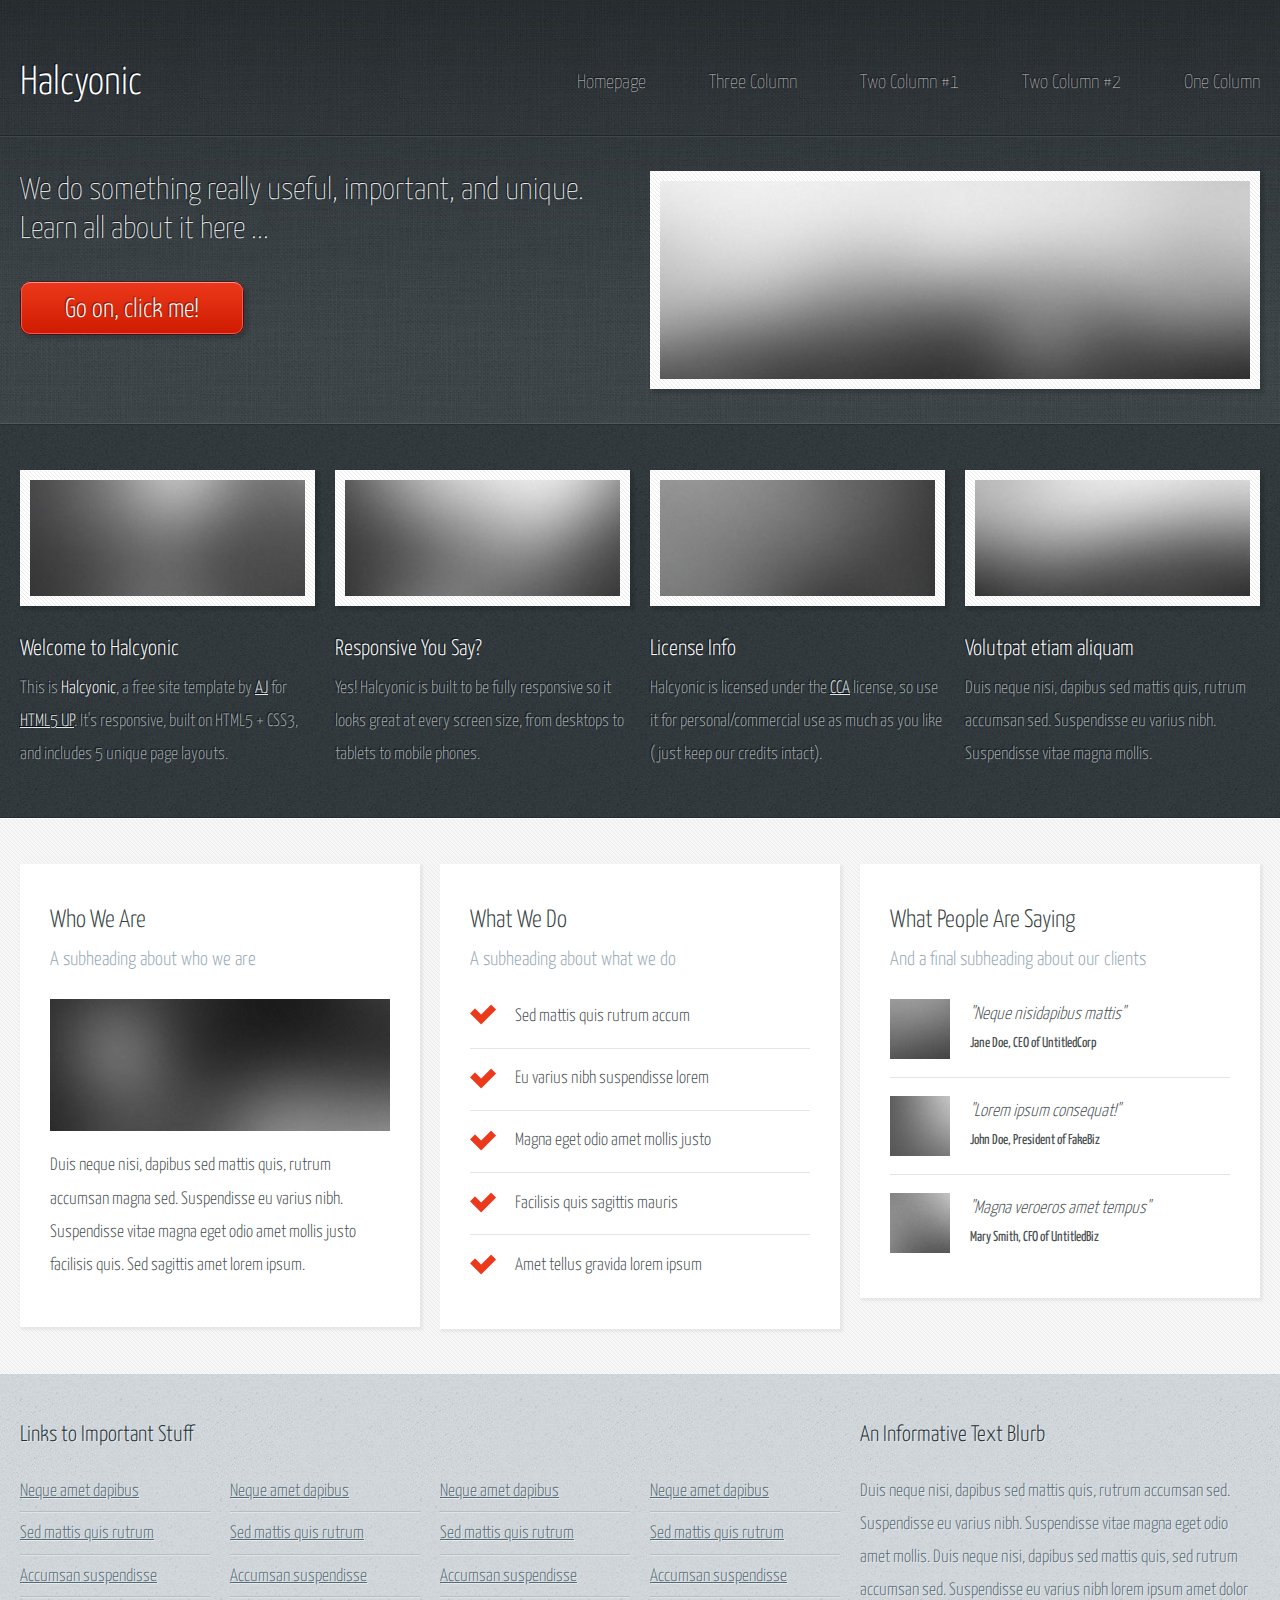
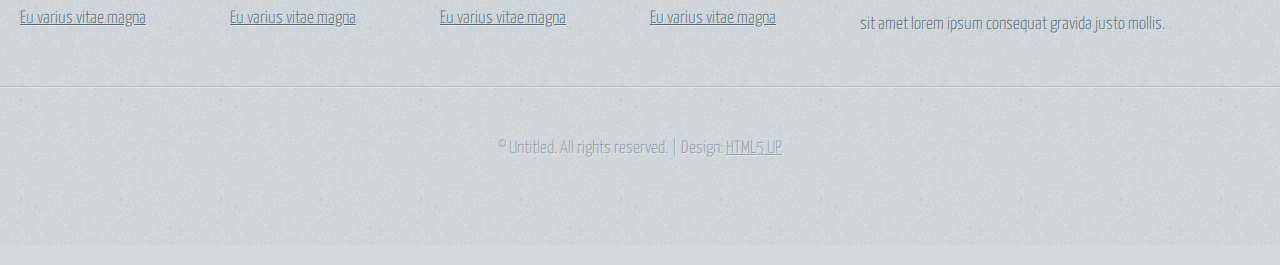
==== index.html @ ea1d6fc6 "Add files via upload" ====
<!DOCTYPE HTML>
<!--
	Halcyonic by HTML5 UP
	html5up.net | @ajlkn
	Free for personal and commercial use under the CCA 3.0 license (html5up.net/license)
-->
<html>
	<head>
		<title>Halcyonic by HTML5 UP</title>
		<meta charset="utf-8" />
		<meta name="viewport" content="width=device-width, initial-scale=1, user-scalable=no" />
		<link rel="stylesheet" href="assets/css/main.css" />
	</head>
	<body>
		<div id="page-wrapper">

			<!-- Header -->
				<section id="header">
					<div class="container">
						<div class="row">
							<div class="col-12">

								<!-- Logo -->
									<h1><a href="index.html" id="logo">Halcyonic</a></h1>

								<!-- Nav -->
									<nav id="nav">
										<a href="index.html">Homepage</a>
										<a href="threecolumn.html">Three Column</a>
										<a href="twocolumn1.html">Two Column #1</a>
										<a href="twocolumn2.html">Two Column #2</a>
										<a href="onecolumn.html">One Column</a>
									</nav>

							</div>
						</div>
					</div>
					<div id="banner">
						<div class="container">
							<div class="row">
								<div class="col-6 col-12-medium">

									<!-- Banner Copy -->
										<p>We do something really useful, important, and unique. Learn all about it here ...</p>
										<a href="#" class="button-large">Go on, click me!</a>

								</div>
								<div class="col-6 col-12-medium imp-medium">

									<!-- Banner Image -->
										<a href="#" class="bordered-feature-image"><img src="images/banner.jpg" alt="" /></a>

								</div>
							</div>
						</div>
					</div>
				</section>

			<!-- Features -->
				<section id="features">
					<div class="container">
						<div class="row">
							<div class="col-3 col-6-medium col-12-small">

								<!-- Feature #1 -->
									<section>
										<a href="#" class="bordered-feature-image"><img src="images/pic01.jpg" alt="" /></a>
										<h2>Welcome to Halcyonic</h2>
										<p>
											This is <strong>Halcyonic</strong>, a free site template
											by <a href="http://twitter.com/ajlkn">AJ</a> for
											<a href="http://html5up.net">HTML5 UP</a>. It's responsive,
											built on HTML5 + CSS3, and includes 5 unique page layouts.
										</p>
									</section>

							</div>
							<div class="col-3 col-6-medium col-12-small">

								<!-- Feature #2 -->
									<section>
										<a href="#" class="bordered-feature-image"><img src="images/pic02.jpg" alt="" /></a>
										<h2>Responsive You Say?</h2>
										<p>
											Yes! Halcyonic is built to be fully responsive so it looks great
											at every screen size, from desktops to tablets to mobile phones.
										</p>
									</section>

							</div>
							<div class="col-3 col-6-medium col-12-small">

								<!-- Feature #3 -->
									<section>
										<a href="#" class="bordered-feature-image"><img src="images/pic03.jpg" alt="" /></a>
										<h2>License Info</h2>
										<p>
											Halcyonic is licensed under the <a href="http://html5up.net/license">CCA</a> license,
											so use it for personal/commercial use as much as you like (just keep
											our credits intact).
										</p>
									</section>

							</div>
							<div class="col-3 col-6-medium col-12-small">

								<!-- Feature #4 -->
									<section>
										<a href="#" class="bordered-feature-image"><img src="images/pic04.jpg" alt="" /></a>
										<h2>Volutpat etiam aliquam</h2>
										<p>
											Duis neque nisi, dapibus sed mattis quis, rutrum accumsan sed. Suspendisse
											eu varius nibh. Suspendisse vitae magna mollis.
										</p>
									</section>

							</div>
						</div>
					</div>
				</section>

			<!-- Content -->
				<section id="content">
					<div class="container">
						<div class="row aln-center">
							<div class="col-4 col-12-medium">

								<!-- Box #1 -->
									<section>
										<header>
											<h2>Who We Are</h2>
											<h3>A subheading about who we are</h3>
										</header>
										<a href="#" class="feature-image"><img src="images/pic05.jpg" alt="" /></a>
										<p>
											Duis neque nisi, dapibus sed mattis quis, rutrum accumsan magna sed.
											Suspendisse eu varius nibh. Suspendisse vitae magna eget odio amet mollis
											justo facilisis quis. Sed sagittis amet lorem ipsum.
										</p>
									</section>

							</div>
							<div class="col-4 col-6-medium col-12-small">

								<!-- Box #2 -->
									<section>
										<header>
											<h2>What We Do</h2>
											<h3>A subheading about what we do</h3>
										</header>
										<ul class="check-list">
											<li>Sed mattis quis rutrum accum</li>
											<li>Eu varius nibh suspendisse lorem</li>
											<li>Magna eget odio amet mollis justo</li>
											<li>Facilisis quis sagittis mauris</li>
											<li>Amet tellus gravida lorem ipsum</li>
										</ul>
									</section>

							</div>
							<div class="col-4 col-6-medium col-12-small">

								<!-- Box #3 -->
									<section>
										<header>
											<h2>What People Are Saying</h2>
											<h3>And a final subheading about our clients</h3>
										</header>
										<ul class="quote-list">
											<li>
												<img src="images/pic06.jpg" alt="" />
												<p>"Neque nisidapibus mattis"</p>
												<span>Jane Doe, CEO of UntitledCorp</span>
											</li>
											<li>
												<img src="images/pic07.jpg" alt="" />
												<p>"Lorem ipsum consequat!"</p>
												<span>John Doe, President of FakeBiz</span>
											</li>
											<li>
												<img src="images/pic08.jpg" alt="" />
												<p>"Magna veroeros amet tempus"</p>
												<span>Mary Smith, CFO of UntitledBiz</span>
											</li>
										</ul>
									</section>

							</div>
						</div>
					</div>
				</section>

			<!-- Footer -->
				<section id="footer">
					<div class="container">
						<div class="row">
							<div class="col-8 col-12-medium">

								<!-- Links -->
									<section>
										<h2>Links to Important Stuff</h2>
										<div>
											<div class="row">
												<div class="col-3 col-12-small">
													<ul class="link-list last-child">
														<li><a href="#">Neque amet dapibus</a></li>
														<li><a href="#">Sed mattis quis rutrum</a></li>
														<li><a href="#">Accumsan suspendisse</a></li>
														<li><a href="#">Eu varius vitae magna</a></li>
													</ul>
												</div>
												<div class="col-3 col-12-small">
													<ul class="link-list last-child">
														<li><a href="#">Neque amet dapibus</a></li>
														<li><a href="#">Sed mattis quis rutrum</a></li>
														<li><a href="#">Accumsan suspendisse</a></li>
														<li><a href="#">Eu varius vitae magna</a></li>
													</ul>
												</div>
												<div class="col-3 col-12-small">
													<ul class="link-list last-child">
														<li><a href="#">Neque amet dapibus</a></li>
														<li><a href="#">Sed mattis quis rutrum</a></li>
														<li><a href="#">Accumsan suspendisse</a></li>
														<li><a href="#">Eu varius vitae magna</a></li>
													</ul>
												</div>
												<div class="col-3 col-12-small">
													<ul class="link-list last-child">
														<li><a href="#">Neque amet dapibus</a></li>
														<li><a href="#">Sed mattis quis rutrum</a></li>
														<li><a href="#">Accumsan suspendisse</a></li>
														<li><a href="#">Eu varius vitae magna</a></li>
													</ul>
												</div>
											</div>
										</div>
									</section>

							</div>
							<div class="col-4 col-12-medium imp-medium">

								<!-- Blurb -->
									<section>
										<h2>An Informative Text Blurb</h2>
										<p>
											Duis neque nisi, dapibus sed mattis quis, rutrum accumsan sed. Suspendisse eu
											varius nibh. Suspendisse vitae magna eget odio amet mollis. Duis neque nisi,
											dapibus sed mattis quis, sed rutrum accumsan sed. Suspendisse eu varius nibh
											lorem ipsum amet dolor sit amet lorem ipsum consequat gravida justo mollis.
										</p>
									</section>

							</div>
						</div>
					</div>
				</section>

			<!-- Copyright -->
				<div id="copyright">
					&copy; Untitled. All rights reserved. | Design: <a href="http://html5up.net">HTML5 UP</a>
				</div>

		</div>

		<!-- Scripts -->
			<script src="assets/js/jquery.min.js"></script>
			<script src="assets/js/browser.min.js"></script>
			<script src="assets/js/breakpoints.min.js"></script>
			<script src="assets/js/util.js"></script>
			<script src="assets/js/main.js"></script>

	</body>
</html>
---- assets/css/main.css ----
@import url("https://fonts.googleapis.com/css?family=Yanone+Kaffeesatz:400,300,200");

/*
	Halcyonic by HTML5 UP
	html5up.net | @ajlkn
	Free for personal and commercial use under the CCA 3.0 license (html5up.net/license)
*/

html, body, div, span, applet, object,
iframe, h1, h2, h3, h4, h5, h6, p, blockquote,
pre, a, abbr, acronym, address, big, cite,
code, del, dfn, em, img, ins, kbd, q, s, samp,
small, strike, strong, sub, sup, tt, var, b,
u, i, center, dl, dt, dd, ol, ul, li, fieldset,
form, label, legend, table, caption, tbody,
tfoot, thead, tr, th, td, article, aside,
canvas, details, embed, figure, figcaption,
footer, header, hgroup, menu, nav, output, ruby,
section, summary, time, mark, audio, video {
	margin: 0;
	padding: 0;
	border: 0;
	font-size: 100%;
	font: inherit;
	vertical-align: baseline;}

article, aside, details, figcaption, figure,
footer, header, hgroup, menu, nav, section {
	display: block;}

body {
	line-height: 1;
}

ol, ul {
	list-style: none;
}

blockquote, q {
	quotes: none;
}

	blockquote:before, blockquote:after, q:before, q:after {
		content: '';
		content: none;
	}

table {
	border-collapse: collapse;
	border-spacing: 0;
}

body {
	-webkit-text-size-adjust: none;
}

mark {
	background-color: transparent;
	color: inherit;
}

input::-moz-focus-inner {
	border: 0;
	padding: 0;
}

input, select, textarea {
	-moz-appearance: none;
	-webkit-appearance: none;
	-ms-appearance: none;
	appearance: none;
}

/* Basic */

	html {
		box-sizing: border-box;
	}

	*, *:before, *:after {
		box-sizing: inherit;
	}

	body {
		background: #D4D9DD url("images/bg03.jpg");
		color: #474f51;
		font-size: 13.5pt;
		font-family: 'Yanone Kaffeesatz';
		line-height: 1.85em;
		font-weight: 300;
	}

	input, textarea, select {
		color: #474f51;
		font-size: 13.5pt;
		font-family: 'Yanone Kaffeesatz';
		line-height: 1.85em;
		font-weight: 300;
	}

	ul, ol, p, dl {
		margin: 0 0 2em 0;
	}

	a {
		text-decoration: underline;
	}

		a:hover {
			text-decoration: none;
		}

	section > :last-child,
	section:last-child,
	.last-child {
		margin-bottom: 0 !important;
	}

/* Container */

	.container {
		margin: 0 auto;
		max-width: 100%;
		width: 1200px;
	}

		@media screen and (max-width: 1680px) {

			.container {
				width: 1200px;
			}

		}

		@media screen and (max-width: 1280px) {

			.container {
				width: calc(100% - 40px);
			}

		}

		@media screen and (max-width: 980px) {

			.container {
				width: calc(100% - 50px);
			}

		}

		@media screen and (max-width: 736px) {

			.container {
				width: calc(100% - 40px);
			}

		}

/* Row */

	.row {
		display: flex;
		flex-wrap: wrap;
		box-sizing: border-box;
		align-items: stretch;
	}

		.row > * {
			box-sizing: border-box;
		}

		.row.gtr-uniform > * > :last-child {
			margin-bottom: 0;
		}

		.row.aln-left {
			justify-content: flex-start;
		}

		.row.aln-center {
			justify-content: center;
		}

		.row.aln-right {
			justify-content: flex-end;
		}

		.row.aln-top {
			align-items: flex-start;
		}

		.row.aln-middle {
			align-items: center;
		}

		.row.aln-bottom {
			align-items: flex-end;
		}

		.row > .imp {
			order: -1;
		}

		.row > .col-1 {
			width: 8.33333%;
		}

		.row > .off-1 {
			margin-left: 8.33333%;
		}

		.row > .col-2 {
			width: 16.66667%;
		}

		.row > .off-2 {
			margin-left: 16.66667%;
		}

		.row > .col-3 {
			width: 25%;
		}

		.row > .off-3 {
			margin-left: 25%;
		}

		.row > .col-4 {
			width: 33.33333%;
		}

		.row > .off-4 {
			margin-left: 33.33333%;
		}

		.row > .col-5 {
			width: 41.66667%;
		}

		.row > .off-5 {
			margin-left: 41.66667%;
		}

		.row > .col-6 {
			width: 50%;
		}

		.row > .off-6 {
			margin-left: 50%;
		}

		.row > .col-7 {
			width: 58.33333%;
		}

		.row > .off-7 {
			margin-left: 58.33333%;
		}

		.row > .col-8 {
			width: 66.66667%;
		}

		.row > .off-8 {
			margin-left: 66.66667%;
		}

		.row > .col-9 {
			width: 75%;
		}

		.row > .off-9 {
			margin-left: 75%;
		}

		.row > .col-10 {
			width: 83.33333%;
		}

		.row > .off-10 {
			margin-left: 83.33333%;
		}

		.row > .col-11 {
			width: 91.66667%;
		}

		.row > .off-11 {
			margin-left: 91.66667%;
		}

		.row > .col-12 {
			width: 100%;
		}

		.row > .off-12 {
			margin-left: 100%;
		}

		.row.gtr-0 {
			margin-top: 0px;
			margin-left: 0px;
		}

			.row.gtr-0 > * {
				padding: 0px 0 0 0px;
			}

			.row.gtr-0.gtr-uniform {
				margin-top: 0px;
			}

				.row.gtr-0.gtr-uniform > * {
					padding-top: 0px;
				}

		.row.gtr-25 {
			margin-top: -6.25px;
			margin-left: -6.25px;
		}

			.row.gtr-25 > * {
				padding: 6.25px 0 0 6.25px;
			}

			.row.gtr-25.gtr-uniform {
				margin-top: -6.25px;
			}

				.row.gtr-25.gtr-uniform > * {
					padding-top: 6.25px;
				}

		.row.gtr-50 {
			margin-top: -12.5px;
			margin-left: -12.5px;
		}

			.row.gtr-50 > * {
				padding: 12.5px 0 0 12.5px;
			}

			.row.gtr-50.gtr-uniform {
				margin-top: -12.5px;
			}

				.row.gtr-50.gtr-uniform > * {
					padding-top: 12.5px;
				}

		.row {
			margin-top: -25px;
			margin-left: -25px;
		}

			.row > * {
				padding: 25px 0 0 25px;
			}

			.row.gtr-uniform {
				margin-top: -25px;
			}

				.row.gtr-uniform > * {
					padding-top: 25px;
				}

		.row.gtr-150 {
			margin-top: -37.5px;
			margin-left: -37.5px;
		}

			.row.gtr-150 > * {
				padding: 37.5px 0 0 37.5px;
			}

			.row.gtr-150.gtr-uniform {
				margin-top: -37.5px;
			}

				.row.gtr-150.gtr-uniform > * {
					padding-top: 37.5px;
				}

		.row.gtr-200 {
			margin-top: -50px;
			margin-left: -50px;
		}

			.row.gtr-200 > * {
				padding: 50px 0 0 50px;
			}

			.row.gtr-200.gtr-uniform {
				margin-top: -50px;
			}

				.row.gtr-200.gtr-uniform > * {
					padding-top: 50px;
				}

		@media screen and (max-width: 1680px) {

			.row {
				display: flex;
				flex-wrap: wrap;
				box-sizing: border-box;
				align-items: stretch;
			}

				.row > * {
					box-sizing: border-box;
				}

				.row.gtr-uniform > * > :last-child {
					margin-bottom: 0;
				}

				.row.aln-left {
					justify-content: flex-start;
				}

				.row.aln-center {
					justify-content: center;
				}

				.row.aln-right {
					justify-content: flex-end;
				}

				.row.aln-top {
					align-items: flex-start;
				}

				.row.aln-middle {
					align-items: center;
				}

				.row.aln-bottom {
					align-items: flex-end;
				}

				.row > .imp-xlarge {
					order: -1;
				}

				.row > .col-1-xlarge {
					width: 8.33333%;
				}

				.row > .off-1-xlarge {
					margin-left: 8.33333%;
				}

				.row > .col-2-xlarge {
					width: 16.66667%;
				}

				.row > .off-2-xlarge {
					margin-left: 16.66667%;
				}

				.row > .col-3-xlarge {
					width: 25%;
				}

				.row > .off-3-xlarge {
					margin-left: 25%;
				}

				.row > .col-4-xlarge {
					width: 33.33333%;
				}

				.row > .off-4-xlarge {
					margin-left: 33.33333%;
				}

				.row > .col-5-xlarge {
					width: 41.66667%;
				}

				.row > .off-5-xlarge {
					margin-left: 41.66667%;
				}

				.row > .col-6-xlarge {
					width: 50%;
				}

				.row > .off-6-xlarge {
					margin-left: 50%;
				}

				.row > .col-7-xlarge {
					width: 58.33333%;
				}

				.row > .off-7-xlarge {
					margin-left: 58.33333%;
				}

				.row > .col-8-xlarge {
					width: 66.66667%;
				}

				.row > .off-8-xlarge {
					margin-left: 66.66667%;
				}

				.row > .col-9-xlarge {
					width: 75%;
				}

				.row > .off-9-xlarge {
					margin-left: 75%;
				}

				.row > .col-10-xlarge {
					width: 83.33333%;
				}

				.row > .off-10-xlarge {
					margin-left: 83.33333%;
				}

				.row > .col-11-xlarge {
					width: 91.66667%;
				}

				.row > .off-11-xlarge {
					margin-left: 91.66667%;
				}

				.row > .col-12-xlarge {
					width: 100%;
				}

				.row > .off-12-xlarge {
					margin-left: 100%;
				}

				.row.gtr-0 {
					margin-top: 0px;
					margin-left: 0px;
				}

					.row.gtr-0 > * {
						padding: 0px 0 0 0px;
					}

					.row.gtr-0.gtr-uniform {
						margin-top: 0px;
					}

						.row.gtr-0.gtr-uniform > * {
							padding-top: 0px;
						}

				.row.gtr-25 {
					margin-top: -6.25px;
					margin-left: -6.25px;
				}

					.row.gtr-25 > * {
						padding: 6.25px 0 0 6.25px;
					}

					.row.gtr-25.gtr-uniform {
						margin-top: -6.25px;
					}

						.row.gtr-25.gtr-uniform > * {
							padding-top: 6.25px;
						}

				.row.gtr-50 {
					margin-top: -12.5px;
					margin-left: -12.5px;
				}

					.row.gtr-50 > * {
						padding: 12.5px 0 0 12.5px;
					}

					.row.gtr-50.gtr-uniform {
						margin-top: -12.5px;
					}

						.row.gtr-50.gtr-uniform > * {
							padding-top: 12.5px;
						}

				.row {
					margin-top: -25px;
					margin-left: -25px;
				}

					.row > * {
						padding: 25px 0 0 25px;
					}

					.row.gtr-uniform {
						margin-top: -25px;
					}

						.row.gtr-uniform > * {
							padding-top: 25px;
						}

				.row.gtr-150 {
					margin-top: -37.5px;
					margin-left: -37.5px;
				}

					.row.gtr-150 > * {
						padding: 37.5px 0 0 37.5px;
					}

					.row.gtr-150.gtr-uniform {
						margin-top: -37.5px;
					}

						.row.gtr-150.gtr-uniform > * {
							padding-top: 37.5px;
						}

				.row.gtr-200 {
					margin-top: -50px;
					margin-left: -50px;
				}

					.row.gtr-200 > * {
						padding: 50px 0 0 50px;
					}

					.row.gtr-200.gtr-uniform {
						margin-top: -50px;
					}

						.row.gtr-200.gtr-uniform > * {
							padding-top: 50px;
						}

		}

		@media screen and (max-width: 1280px) {

			.row {
				display: flex;
				flex-wrap: wrap;
				box-sizing: border-box;
				align-items: stretch;
			}

				.row > * {
					box-sizing: border-box;
				}

				.row.gtr-uniform > * > :last-child {
					margin-bottom: 0;
				}

				.row.aln-left {
					justify-content: flex-start;
				}

				.row.aln-center {
					justify-content: center;
				}

				.row.aln-right {
					justify-content: flex-end;
				}

				.row.aln-top {
					align-items: flex-start;
				}

				.row.aln-middle {
					align-items: center;
				}

				.row.aln-bottom {
					align-items: flex-end;
				}

				.row > .imp-large {
					order: -1;
				}

				.row > .col-1-large {
					width: 8.33333%;
				}

				.row > .off-1-large {
					margin-left: 8.33333%;
				}

				.row > .col-2-large {
					width: 16.66667%;
				}

				.row > .off-2-large {
					margin-left: 16.66667%;
				}

				.row > .col-3-large {
					width: 25%;
				}

				.row > .off-3-large {
					margin-left: 25%;
				}

				.row > .col-4-large {
					width: 33.33333%;
				}

				.row > .off-4-large {
					margin-left: 33.33333%;
				}

				.row > .col-5-large {
					width: 41.66667%;
				}

				.row > .off-5-large {
					margin-left: 41.66667%;
				}

				.row > .col-6-large {
					width: 50%;
				}

				.row > .off-6-large {
					margin-left: 50%;
				}

				.row > .col-7-large {
					width: 58.33333%;
				}

				.row > .off-7-large {
					margin-left: 58.33333%;
				}

				.row > .col-8-large {
					width: 66.66667%;
				}

				.row > .off-8-large {
					margin-left: 66.66667%;
				}

				.row > .col-9-large {
					width: 75%;
				}

				.row > .off-9-large {
					margin-left: 75%;
				}

				.row > .col-10-large {
					width: 83.33333%;
				}

				.row > .off-10-large {
					margin-left: 83.33333%;
				}

				.row > .col-11-large {
					width: 91.66667%;
				}

				.row > .off-11-large {
					margin-left: 91.66667%;
				}

				.row > .col-12-large {
					width: 100%;
				}

				.row > .off-12-large {
					margin-left: 100%;
				}

				.row.gtr-0 {
					margin-top: 0px;
					margin-left: 0px;
				}

					.row.gtr-0 > * {
						padding: 0px 0 0 0px;
					}

					.row.gtr-0.gtr-uniform {
						margin-top: 0px;
					}

						.row.gtr-0.gtr-uniform > * {
							padding-top: 0px;
						}

				.row.gtr-25 {
					margin-top: -5px;
					margin-left: -5px;
				}

					.row.gtr-25 > * {
						padding: 5px 0 0 5px;
					}

					.row.gtr-25.gtr-uniform {
						margin-top: -5px;
					}

						.row.gtr-25.gtr-uniform > * {
							padding-top: 5px;
						}

				.row.gtr-50 {
					margin-top: -10px;
					margin-left: -10px;
				}

					.row.gtr-50 > * {
						padding: 10px 0 0 10px;
					}

					.row.gtr-50.gtr-uniform {
						margin-top: -10px;
					}

						.row.gtr-50.gtr-uniform > * {
							padding-top: 10px;
						}

				.row {
					margin-top: -20px;
					margin-left: -20px;
				}

					.row > * {
						padding: 20px 0 0 20px;
					}

					.row.gtr-uniform {
						margin-top: -20px;
					}

						.row.gtr-uniform > * {
							padding-top: 20px;
						}

				.row.gtr-150 {
					margin-top: -30px;
					margin-left: -30px;
				}

					.row.gtr-150 > * {
						padding: 30px 0 0 30px;
					}

					.row.gtr-150.gtr-uniform {
						margin-top: -30px;
					}

						.row.gtr-150.gtr-uniform > * {
							padding-top: 30px;
						}

				.row.gtr-200 {
					margin-top: -40px;
					margin-left: -40px;
				}

					.row.gtr-200 > * {
						padding: 40px 0 0 40px;
					}

					.row.gtr-200.gtr-uniform {
						margin-top: -40px;
					}

						.row.gtr-200.gtr-uniform > * {
							padding-top: 40px;
						}

		}

		@media screen and (max-width: 980px) {

			.row {
				display: flex;
				flex-wrap: wrap;
				box-sizing: border-box;
				align-items: stretch;
			}

				.row > * {
					box-sizing: border-box;
				}

				.row.gtr-uniform > * > :last-child {
					margin-bottom: 0;
				}

				.row.aln-left {
					justify-content: flex-start;
				}

				.row.aln-center {
					justify-content: center;
				}

				.row.aln-right {
					justify-content: flex-end;
				}

				.row.aln-top {
					align-items: flex-start;
				}

				.row.aln-middle {
					align-items: center;
				}

				.row.aln-bottom {
					align-items: flex-end;
				}

				.row > .imp-medium {
					order: -1;
				}

				.row > .col-1-medium {
					width: 8.33333%;
				}

				.row > .off-1-medium {
					margin-left: 8.33333%;
				}

				.row > .col-2-medium {
					width: 16.66667%;
				}

				.row > .off-2-medium {
					margin-left: 16.66667%;
				}

				.row > .col-3-medium {
					width: 25%;
				}

				.row > .off-3-medium {
					margin-left: 25%;
				}

				.row > .col-4-medium {
					width: 33.33333%;
				}

				.row > .off-4-medium {
					margin-left: 33.33333%;
				}

				.row > .col-5-medium {
					width: 41.66667%;
				}

				.row > .off-5-medium {
					margin-left: 41.66667%;
				}

				.row > .col-6-medium {
					width: 50%;
				}

				.row > .off-6-medium {
					margin-left: 50%;
				}

				.row > .col-7-medium {
					width: 58.33333%;
				}

				.row > .off-7-medium {
					margin-left: 58.33333%;
				}

				.row > .col-8-medium {
					width: 66.66667%;
				}

				.row > .off-8-medium {
					margin-left: 66.66667%;
				}

				.row > .col-9-medium {
					width: 75%;
				}

				.row > .off-9-medium {
					margin-left: 75%;
				}

				.row > .col-10-medium {
					width: 83.33333%;
				}

				.row > .off-10-medium {
					margin-left: 83.33333%;
				}

				.row > .col-11-medium {
					width: 91.66667%;
				}

				.row > .off-11-medium {
					margin-left: 91.66667%;
				}

				.row > .col-12-medium {
					width: 100%;
				}

				.row > .off-12-medium {
					margin-left: 100%;
				}

				.row.gtr-0 {
					margin-top: 0px;
					margin-left: 0px;
				}

					.row.gtr-0 > * {
						padding: 0px 0 0 0px;
					}

					.row.gtr-0.gtr-uniform {
						margin-top: 0px;
					}

						.row.gtr-0.gtr-uniform > * {
							padding-top: 0px;
						}

				.row.gtr-25 {
					margin-top: -6.25px;
					margin-left: -6.25px;
				}

					.row.gtr-25 > * {
						padding: 6.25px 0 0 6.25px;
					}

					.row.gtr-25.gtr-uniform {
						margin-top: -6.25px;
					}

						.row.gtr-25.gtr-uniform > * {
							padding-top: 6.25px;
						}

				.row.gtr-50 {
					margin-top: -12.5px;
					margin-left: -12.5px;
				}

					.row.gtr-50 > * {
						padding: 12.5px 0 0 12.5px;
					}

					.row.gtr-50.gtr-uniform {
						margin-top: -12.5px;
					}

						.row.gtr-50.gtr-uniform > * {
							padding-top: 12.5px;
						}

				.row {
					margin-top: -25px;
					margin-left: -25px;
				}

					.row > * {
						padding: 25px 0 0 25px;
					}

					.row.gtr-uniform {
						margin-top: -25px;
					}

						.row.gtr-uniform > * {
							padding-top: 25px;
						}

				.row.gtr-150 {
					margin-top: -37.5px;
					margin-left: -37.5px;
				}

					.row.gtr-150 > * {
						padding: 37.5px 0 0 37.5px;
					}

					.row.gtr-150.gtr-uniform {
						margin-top: -37.5px;
					}

						.row.gtr-150.gtr-uniform > * {
							padding-top: 37.5px;
						}

				.row.gtr-200 {
					margin-top: -50px;
					margin-left: -50px;
				}

					.row.gtr-200 > * {
						padding: 50px 0 0 50px;
					}

					.row.gtr-200.gtr-uniform {
						margin-top: -50px;
					}

						.row.gtr-200.gtr-uniform > * {
							padding-top: 50px;
						}

		}

		@media screen and (max-width: 736px) {

			.row {
				display: flex;
				flex-wrap: wrap;
				box-sizing: border-box;
				align-items: stretch;
			}

				.row > * {
					box-sizing: border-box;
				}

				.row.gtr-uniform > * > :last-child {
					margin-bottom: 0;
				}

				.row.aln-left {
					justify-content: flex-start;
				}

				.row.aln-center {
					justify-content: center;
				}

				.row.aln-right {
					justify-content: flex-end;
				}

				.row.aln-top {
					align-items: flex-start;
				}

				.row.aln-middle {
					align-items: center;
				}

				.row.aln-bottom {
					align-items: flex-end;
				}

				.row > .imp-small {
					order: -1;
				}

				.row > .col-1-small {
					width: 8.33333%;
				}

				.row > .off-1-small {
					margin-left: 8.33333%;
				}

				.row > .col-2-small {
					width: 16.66667%;
				}

				.row > .off-2-small {
					margin-left: 16.66667%;
				}

				.row > .col-3-small {
					width: 25%;
				}

				.row > .off-3-small {
					margin-left: 25%;
				}

				.row > .col-4-small {
					width: 33.33333%;
				}

				.row > .off-4-small {
					margin-left: 33.33333%;
				}

				.row > .col-5-small {
					width: 41.66667%;
				}

				.row > .off-5-small {
					margin-left: 41.66667%;
				}

				.row > .col-6-small {
					width: 50%;
				}

				.row > .off-6-small {
					margin-left: 50%;
				}

				.row > .col-7-small {
					width: 58.33333%;
				}

				.row > .off-7-small {
					margin-left: 58.33333%;
				}

				.row > .col-8-small {
					width: 66.66667%;
				}

				.row > .off-8-small {
					margin-left: 66.66667%;
				}

				.row > .col-9-small {
					width: 75%;
				}

				.row > .off-9-small {
					margin-left: 75%;
				}

				.row > .col-10-small {
					width: 83.33333%;
				}

				.row > .off-10-small {
					margin-left: 83.33333%;
				}

				.row > .col-11-small {
					width: 91.66667%;
				}

				.row > .off-11-small {
					margin-left: 91.66667%;
				}

				.row > .col-12-small {
					width: 100%;
				}

				.row > .off-12-small {
					margin-left: 100%;
				}

				.row.gtr-0 {
					margin-top: 0px;
					margin-left: 0px;
				}

					.row.gtr-0 > * {
						padding: 0px 0 0 0px;
					}

					.row.gtr-0.gtr-uniform {
						margin-top: 0px;
					}

						.row.gtr-0.gtr-uniform > * {
							padding-top: 0px;
						}

				.row.gtr-25 {
					margin-top: -5px;
					margin-left: -5px;
				}

					.row.gtr-25 > * {
						padding: 5px 0 0 5px;
					}

					.row.gtr-25.gtr-uniform {
						margin-top: -5px;
					}

						.row.gtr-25.gtr-uniform > * {
							padding-top: 5px;
						}

				.row.gtr-50 {
					margin-top: -10px;
					margin-left: -10px;
				}

					.row.gtr-50 > * {
						padding: 10px 0 0 10px;
					}

					.row.gtr-50.gtr-uniform {
						margin-top: -10px;
					}

						.row.gtr-50.gtr-uniform > * {
							padding-top: 10px;
						}

				.row {
					margin-top: -20px;
					margin-left: -20px;
				}

					.row > * {
						padding: 20px 0 0 20px;
					}

					.row.gtr-uniform {
						margin-top: -20px;
					}

						.row.gtr-uniform > * {
							padding-top: 20px;
						}

				.row.gtr-150 {
					margin-top: -30px;
					margin-left: -30px;
				}

					.row.gtr-150 > * {
						padding: 30px 0 0 30px;
					}

					.row.gtr-150.gtr-uniform {
						margin-top: -30px;
					}

						.row.gtr-150.gtr-uniform > * {
							padding-top: 30px;
						}

				.row.gtr-200 {
					margin-top: -40px;
					margin-left: -40px;
				}

					.row.gtr-200 > * {
						padding: 40px 0 0 40px;
					}

					.row.gtr-200.gtr-uniform {
						margin-top: -40px;
					}

						.row.gtr-200.gtr-uniform > * {
							padding-top: 40px;
						}

		}

/* Multi-use */

	.link-list li {
		padding: 0.2em 0 0.2em 0;
	}

		.link-list li:first-child {
			padding-top: 0 !important;
			border-top: 0 !important;
		}

		.link-list li:last-child {
			padding-bottom: 0 !important;
			border-bottom: 0 !important;
		}

	.quote-list li {
		padding: 1em 0 1em 0;
		overflow: hidden;
	}

		.quote-list li:first-child {
			padding-top: 0 !important;
			border-top: 0 !important;
		}

		.quote-list li:last-child {
			padding-bottom: 0 !important;
			border-bottom: 0 !important;
		}

		.quote-list li img {
			float: left;
		}

		.quote-list li p {
			margin: 0 0 0 90px;
			font-size: 1.2em;
			font-style: italic;
		}

		.quote-list li span {
			display: block;
			margin-left: 90px;
			font-size: 0.9em;
			font-weight: 400;
		}

	.check-list li {
		padding: 0.7em 0 0.7em 45px;
		font-size: 1.2em;
		background: url("images/icon-checkmark.png") 0px 1.05em no-repeat;
	}

		.check-list li:first-child {
			padding-top: 0 !important;
			border-top: 0 !important;
			background-position: 0 0.3em;
		}

		.check-list li:last-child {
			padding-bottom: 0 !important;
			border-bottom: 0 !important;
		}

	.feature-image {
		display: block;
		margin: 0 0 2em 0;
		outline: 0;
	}

		.feature-image img {
			display: block;
			width: 100%;
		}

	.bordered-feature-image {
		display: block;
		background: #fff url("images/bg04.png");
		padding: 10px;
		box-shadow: 3px 3px 3px 1px rgba(0, 0, 0, 0.15);
		margin: 0 0 1.5em 0;
		outline: 0;
	}

		.bordered-feature-image img {
			display: block;
			width: 100%;
		}

	.button-large {
		background-image: -moz-linear-gradient(top, #ed391b, #ce1a00);
		background-image: -webkit-linear-gradient(top, #ed391b, #ce1a00);
		background-image: -ms-linear-gradient(top, #ed391b, #ce1a00);
		background-image: linear-gradient(top, #ed391b, #ce1a00);
		display: inline-block;
		background-color: #ed391b;
		color: #fff;
		text-decoration: none;
		font-size: 1.75em;
		height: 2em;
		line-height: 2.125em;
		font-weight: 300;
		padding: 0 45px;
		outline: 0;
		border-radius: 10px;
		box-shadow: inset 0px 0px 0px 1px rgba(0, 0, 0, 0.75), inset 0px 2px 0px 0px rgba(255, 192, 192, 0.5), inset 0px 0px 0px 2px rgba(255, 96, 96, 0.85), 3px 3px 3px 1px rgba(0, 0, 0, 0.15);
		text-shadow: -1px -1px 1px rgba(0, 0, 0, 0.5);
	}

		.button-large:hover {
			background-image: -moz-linear-gradient(top, #fd492b, #de2a10);
			background-image: -webkit-linear-gradient(top, #fd492b, #de2a10);
			background-image: -ms-linear-gradient(top, #fd492b, #de2a10);
			background-image: linear-gradient(top, #fd492b, #de2a10);
			background-color: #fd492b;
			box-shadow: inset 0px 0px 0px 1px rgba(0, 0, 0, 0.75), inset 0px 2px 0px 0px rgba(255, 192, 192, 0.5), inset 0px 0px 0px 2px rgba(255, 96, 96, 0.85), 3px 3px 3px 1px rgba(0, 0, 0, 0.15);
		}

		.button-large:active {
			background-image: -moz-linear-gradient(top, #ce1a00, #ed391b);
			background-image: -webkit-linear-gradient(top, #ce1a00, #ed391b);
			background-image: -ms-linear-gradient(top, #ce1a00, #ed391b);
			background-image: linear-gradient(top, #ce1a00, #ed391b);
			background-color: #ce1a00;
			box-shadow: inset 0px 0px 0px 1px rgba(0, 0, 0, 0.75), inset 0px 2px 0px 0px rgba(255, 192, 192, 0.5), inset 0px 0px 0px 2px rgba(255, 96, 96, 0.85), 3px 3px 3px 1px rgba(0, 0, 0, 0.15);
		}

/* Header */

	#header {
		position: relative;
		background: #3B4346 url("images/bg01.jpg");
		border-bottom: solid 1px #272d30;
		box-shadow: inset 0px -1px 0px 0px #51575a;
		text-shadow: -1px -1px 1px rgba(0, 0, 0, 0.75);
	}

		#header > .container {
			position: relative;
			min-height: 155px;
		}

		#header h1 {
			position: absolute;
			left: 0;
			bottom: 35px;
			font-size: 2.75em;
		}

			#header h1 a {
				color: #fff;
				text-decoration: none;
			}

		#header nav {
			position: absolute;
			right: 0;
			bottom: 35px;
			font-weight: 200;
		}

			#header nav a {
				color: #c6c8c8;
				text-decoration: none;
				font-size: 1.4em;
				margin-left: 60px;
				outline: 0;
			}

				#header nav a:hover {
					color: #f6f8f8;
				}

		.subpage #header > .container {
			height: 155px;
		}

/* Banner */

	#banner {
		border-top: solid 1px #222628;
		box-shadow: inset 0px 1px 0px 0px #3e484a;
		padding: 35px 0 35px 0;
		color: #fff;
	}

		#banner .bordered-feature-image {
			margin-bottom: 0;
		}

		#banner p {
			font-size: 2em;
			font-weight: 200;
			line-height: 1.25em;
			padding-right: 1em;
			margin: 0 0 1em 0;
		}

/* Features */

	#features {
		background: #353D40 url("images/bg02.jpg");
		border-bottom: solid 1px #272e31;
		padding: 45px 0 45px 0;
		text-shadow: -1px -1px 1px rgba(0, 0, 0, 0.75);
		color: #a0a8ab;
	}

		#features h2 {
			font-size: 1.25em;
			color: #fff;
			margin: 0 0 0.25em 0;
		}

		#features a {
			color: #e0e8eb;
		}

		#features strong {
			color: #fff;
		}

/* Content */

	#content {
		background: #f7f7f7 url("images/bg04.png");
		border-top: solid 1px #fff;
		padding: 45px 0 45px 0;
	}

		#content section {
			background: #fff;
			padding: 40px 30px 45px 30px;
			box-shadow: 2px 2px 2px 1px rgba(128, 128, 128, 0.1);
			margin: 0 0 25px 0;
		}

		#content h2 {
			font-size: 1.8em;
			color: #373f42;
			margin: 0 0 0.25em 0;
		}

		#content h3 {
			color: #96a9b5;
			font-size: 1.25em;
		}

		#content a {
			color: #ED391B;
		}

		#content header {
			margin: 0 0 2em 0;
		}

		#content .quote-list li {
			border-bottom: solid 1px #e2e6e8;
		}

		#content .link-list li {
			border-bottom: solid 1px #e2e6e8;
		}

		#content .check-list li {
			border-bottom: solid 1px #e2e6e8;
		}

/* Footer */

	#footer {
		padding: 45px 0 45px 0;
		text-shadow: 1px 1px 1px white;
		color: #546b76;
		text-shadow: 1px 1px 0px rgba(255, 255, 255, 0.5);
	}

		#footer h2 {
			font-size: 1.25em;
			color: #212f35;
			margin: 0 0 1em 0;
		}

		#footer a {
			color: #546b76;
		}

		#footer .quote-list li {
			border-top: solid 1px #e0e4e6;
			border-bottom: solid 1px #b5bec3;
		}

		#footer .link-list li {
			border-top: solid 1px #e0e4e6;
			border-bottom: solid 1px #b5bec3;
		}

		#footer .check-list li {
			border-top: solid 1px #e0e4e6;
			border-bottom: solid 1px #b5bec3;
		}

/* Copyright */

	#copyright {
		border-top: solid 1px #b5bec3;
		box-shadow: inset 0px 1px 0px 0px #e0e4e7;
		text-align: center;
		padding: 45px 0 80px 0;
		color: #8d9ca3;
		text-shadow: 1px 1px 0px rgba(255, 255, 255, 0.5);
	}

		#copyright a {
			color: #8d9ca3;
		}

/* Large */

	@media screen and (max-width: 1280px) {

		/* Multi-use */

			.check-list li {
				font-size: 1em;
				line-height: 2em;
			}

			.quote-list li {
				padding: 1em 0 1em 0;
			}

				.quote-list li img {
					width: 60px;
				}

				.quote-list li p {
					margin: 0 0 0 80px;
					font-size: 1em;
					font-style: italic;
					line-height: 1.8em;
				}

				.quote-list li span {
					display: block;
					margin-left: 80px;
					font-size: 0.8em;
					font-weight: 400;
					line-height: 1.8em;
				}

			.feature-image {
				margin: 0 0 1em 0;
			}

			.button-large {
				font-size: 1.5em;
			}

		/* Banner */

			#banner p {
				font-size: 1.75em;
			}

		/* Header */

			#header h1 {
				font-size: 2.25em;
			}

			#header nav a {
				font-size: 1.1em;
			}

		/* Content */

			#content h2 {
				font-size: 1.4em;
			}

			#content h3 {
				font-size: 1.1em;
			}

			#content header {
				margin: 0 0 1.25em 0;
			}

	}

/* Medium */

	#navPanel, #titleBar {
		display: none;
	}

	@media screen and (max-width: 980px) {

		/* Basic */

			html, body {
				overflow-x: hidden;
			}

		/* Header */

			#header {
				text-align: center;
			}

				#header > .container:first-child {
					display: none;
				}

		/* Content */

			#content {
				padding: 25px 0;
			}

		/* Nav */

			#page-wrapper {
				-moz-backface-visibility: hidden;
				-webkit-backface-visibility: hidden;
				-ms-backface-visibility: hidden;
				backface-visibility: hidden;
				-moz-transition: -moz-transform 0.5s ease;
				-webkit-transition: -webkit-transform 0.5s ease;
				-ms-transition: -ms-transform 0.5s ease;
				transition: transform 0.5s ease;
				padding-bottom: 1px;
				padding-top: 44px;
			}

			#titleBar {
				-moz-backface-visibility: hidden;
				-webkit-backface-visibility: hidden;
				-ms-backface-visibility: hidden;
				backface-visibility: hidden;
				-moz-transition: -moz-transform 0.5s ease;
				-webkit-transition: -webkit-transform 0.5s ease;
				-ms-transition: -ms-transform 0.5s ease;
				transition: transform 0.5s ease;
				display: block;
				height: 44px;
				left: 0;
				position: fixed;
				top: 0;
				width: 100%;
				z-index: 10001;
				color: #fff;
				background: url("images/bg04.jpg");
				box-shadow: inset 0px -20px 70px 0px rgba(200, 220, 245, 0.1), inset 0px -1px 0px 0px rgba(255, 255, 255, 0.1), 0px 1px 7px 0px rgba(0, 0, 0, 0.6);
				text-shadow: -1px -1px 1px rgba(0, 0, 0, 0.75);
			}

				#titleBar .title {
					display: block;
					text-align: center;
					font-size: 1.2em;
					font-weight: 400;
					line-height: 48px;
				}

				#titleBar .toggle {
					position: absolute;
					left: 0;
					top: 0;
					width: 80px;
					height: 60px;
				}

					#titleBar .toggle:after {
						content: '';
						display: block;
						position: absolute;
						top: 6px;
						left: 6px;
						color: #fff;
						background: rgba(255, 255, 255, 0.025);
						box-shadow: inset 0px 1px 0px 0px rgba(255, 255, 255, 0.1), inset 0px 0px 0px 1px rgba(255, 255, 255, 0.05), inset 0px -8px 10px 0px rgba(0, 0, 0, 0.15), 0px 1px 2px 0px rgba(0, 0, 0, 0.25);
						text-shadow: -1px -1px 1px black;
						width: 49px;
						height: 31px;
						border-radius: 8px;
					}

					#titleBar .toggle:before {
						content: '';
						position: absolute;
						width: 20px;
						height: 30px;
						background: url("images/mobileUI-site-nav-opener-bg.svg");
						top: 15px;
						left: 20px;
						z-index: 1;
						opacity: 0.25;
					}

					#titleBar .toggle:active:after {
						background: rgba(255, 255, 255, 0.05);
					}

			#navPanel {
				-moz-backface-visibility: hidden;
				-webkit-backface-visibility: hidden;
				-ms-backface-visibility: hidden;
				backface-visibility: hidden;
				-moz-transform: translateX(-275px);
				-webkit-transform: translateX(-275px);
				-ms-transform: translateX(-275px);
				transform: translateX(-275px);
				-moz-transition: -moz-transform 0.5s ease;
				-webkit-transition: -webkit-transform 0.5s ease;
				-ms-transition: -ms-transform 0.5s ease;
				transition: transform 0.5s ease;
				display: block;
				height: 100%;
				left: 0;
				overflow-y: auto;
				position: fixed;
				top: 0;
				width: 275px;
				z-index: 10002;
				background: url("images/bg04.jpg");
				box-shadow: inset -1px 0px 0px 0px rgba(255, 255, 255, 0.25), inset -2px 0px 25px 0px rgba(0, 0, 0, 0.5);
				text-shadow: -1px -1px 1px black;
			}

				#navPanel .link {
					display: block;
					color: #fff;
					text-decoration: none;
					font-size: 1.25em;
					line-height: 2em;
					padding: 0.625em 1.5em 0.325em 1.5em;
					border-top: solid 1px #373d40;
					border-bottom: solid 1px rgba(0, 0, 0, 0.4);
				}

					#navPanel .link:first-child {
						border-top: 0;
					}

					#navPanel .link:last-child {
						border-bottom: 0;
					}

			body.navPanel-visible #page-wrapper {
				-moz-transform: translateX(275px);
				-webkit-transform: translateX(275px);
				-ms-transform: translateX(275px);
				transform: translateX(275px);
			}

			body.navPanel-visible #titleBar {
				-moz-transform: translateX(275px);
				-webkit-transform: translateX(275px);
				-ms-transform: translateX(275px);
				transform: translateX(275px);
			}

			body.navPanel-visible #navPanel {
				-moz-transform: translateX(0);
				-webkit-transform: translateX(0);
				-ms-transform: translateX(0);
				transform: translateX(0);
			}

	}

/* Small */

	@media screen and (max-width: 736px) {

		/* Basic */

			body, input, textarea, select {
				font-size: 13pt;
				line-height: 1.4em;
			}

		/* Multi-use */

			.link-list li {
				padding: 0.75em 0 0.75em 0;
			}

			.quote-list li p {
				margin-bottom: 0.5em;
			}

			.check-list li {
				font-size: 1em;
			}

			.button-large {
				width: 100%;
			}

		/* Banner */

			#banner p {
				font-size: 1.25em;
				font-weight: 200;
				line-height: 1.25em;
				margin: 0 0 1em 0;
			}

		/* Content */

			#content section {
				padding: 30px 20px;
			}

			#content h2 {
				font-size: 1.25em;
			}

			#content h3 {
				font-size: 1em;
			}

			#content header {
				margin: 0 0 1.25em 0;
			}

		/* Footer */

			#footer .link-list {
				margin: 0 0 10px 0 !important;
			}

		/* Copyright */

			#copyright {
				padding: 20px 30px;
			}

	}
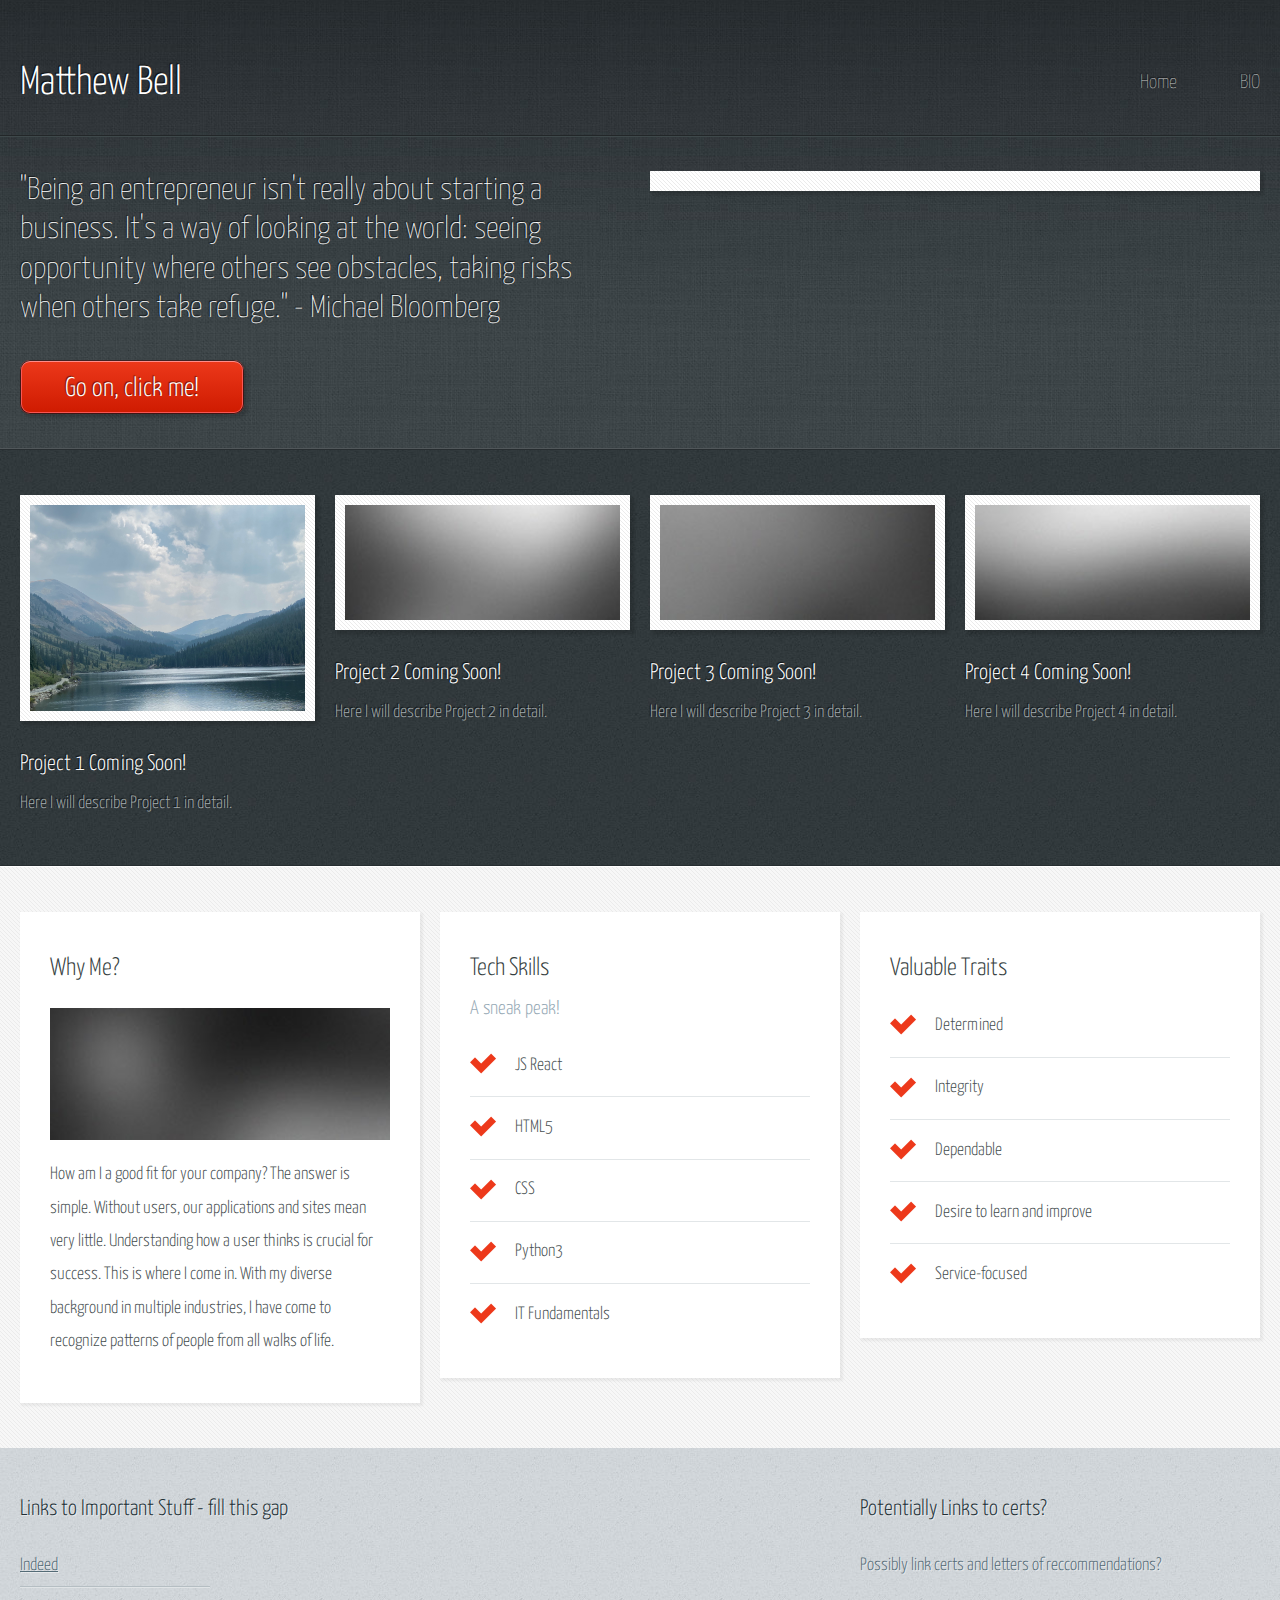
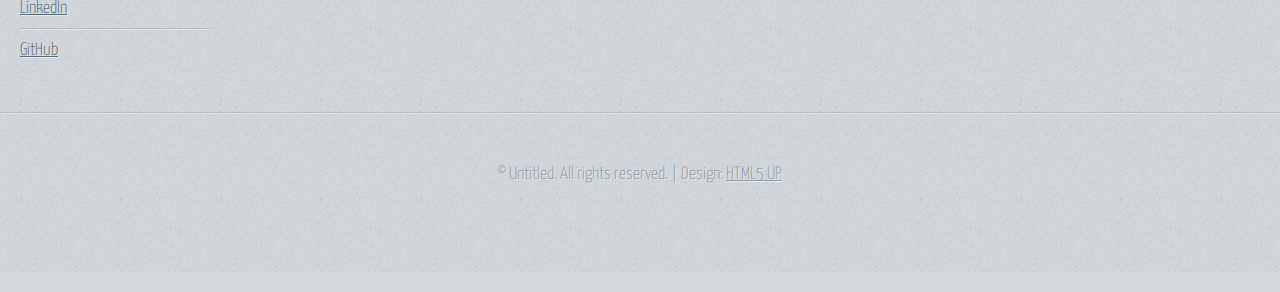
==== commit 00b10b08: "First Edits" ====
--- a/index.html
+++ b/index.html
@@ -1,274 +1,218 @@
-<!DOCTYPE HTML>
+<!DOCTYPE html>
 <!--
 	Halcyonic by HTML5 UP
 	html5up.net | @ajlkn
 	Free for personal and commercial use under the CCA 3.0 license (html5up.net/license)
 -->
 <html>
-	<head>
-		<title>Halcyonic by HTML5 UP</title>
-		<meta charset="utf-8" />
-		<meta name="viewport" content="width=device-width, initial-scale=1, user-scalable=no" />
-		<link rel="stylesheet" href="assets/css/main.css" />
-	</head>
-	<body>
-		<div id="page-wrapper">
-
-			<!-- Header -->
-				<section id="header">
-					<div class="container">
-						<div class="row">
-							<div class="col-12">
-
-								<!-- Logo -->
-									<h1><a href="index.html" id="logo">Halcyonic</a></h1>
-
-								<!-- Nav -->
-									<nav id="nav">
-										<a href="index.html">Homepage</a>
-										<a href="threecolumn.html">Three Column</a>
-										<a href="twocolumn1.html">Two Column #1</a>
-										<a href="twocolumn2.html">Two Column #2</a>
-										<a href="onecolumn.html">One Column</a>
-									</nav>
-
-							</div>
-						</div>
-					</div>
-					<div id="banner">
-						<div class="container">
-							<div class="row">
-								<div class="col-6 col-12-medium">
-
-									<!-- Banner Copy -->
-										<p>We do something really useful, important, and unique. Learn all about it here ...</p>
-										<a href="#" class="button-large">Go on, click me!</a>
-
-								</div>
-								<div class="col-6 col-12-medium imp-medium">
-
-									<!-- Banner Image -->
-										<a href="#" class="bordered-feature-image"><img src="images/banner.jpg" alt="" /></a>
-
-								</div>
-							</div>
-						</div>
-					</div>
-				</section>
-
-			<!-- Features -->
-				<section id="features">
-					<div class="container">
-						<div class="row">
-							<div class="col-3 col-6-medium col-12-small">
-
-								<!-- Feature #1 -->
-									<section>
-										<a href="#" class="bordered-feature-image"><img src="images/pic01.jpg" alt="" /></a>
-										<h2>Welcome to Halcyonic</h2>
-										<p>
-											This is <strong>Halcyonic</strong>, a free site template
-											by <a href="http://twitter.com/ajlkn">AJ</a> for
-											<a href="http://html5up.net">HTML5 UP</a>. It's responsive,
-											built on HTML5 + CSS3, and includes 5 unique page layouts.
-										</p>
-									</section>
-
-							</div>
-							<div class="col-3 col-6-medium col-12-small">
-
-								<!-- Feature #2 -->
-									<section>
-										<a href="#" class="bordered-feature-image"><img src="images/pic02.jpg" alt="" /></a>
-										<h2>Responsive You Say?</h2>
-										<p>
-											Yes! Halcyonic is built to be fully responsive so it looks great
-											at every screen size, from desktops to tablets to mobile phones.
-										</p>
-									</section>
-
-							</div>
-							<div class="col-3 col-6-medium col-12-small">
-
-								<!-- Feature #3 -->
-									<section>
-										<a href="#" class="bordered-feature-image"><img src="images/pic03.jpg" alt="" /></a>
-										<h2>License Info</h2>
-										<p>
-											Halcyonic is licensed under the <a href="http://html5up.net/license">CCA</a> license,
-											so use it for personal/commercial use as much as you like (just keep
-											our credits intact).
-										</p>
-									</section>
-
-							</div>
-							<div class="col-3 col-6-medium col-12-small">
-
-								<!-- Feature #4 -->
-									<section>
-										<a href="#" class="bordered-feature-image"><img src="images/pic04.jpg" alt="" /></a>
-										<h2>Volutpat etiam aliquam</h2>
-										<p>
-											Duis neque nisi, dapibus sed mattis quis, rutrum accumsan sed. Suspendisse
-											eu varius nibh. Suspendisse vitae magna mollis.
-										</p>
-									</section>
-
-							</div>
-						</div>
-					</div>
-				</section>
-
-			<!-- Content -->
-				<section id="content">
-					<div class="container">
-						<div class="row aln-center">
-							<div class="col-4 col-12-medium">
-
-								<!-- Box #1 -->
-									<section>
-										<header>
-											<h2>Who We Are</h2>
-											<h3>A subheading about who we are</h3>
-										</header>
-										<a href="#" class="feature-image"><img src="images/pic05.jpg" alt="" /></a>
-										<p>
-											Duis neque nisi, dapibus sed mattis quis, rutrum accumsan magna sed.
-											Suspendisse eu varius nibh. Suspendisse vitae magna eget odio amet mollis
-											justo facilisis quis. Sed sagittis amet lorem ipsum.
-										</p>
-									</section>
-
-							</div>
-							<div class="col-4 col-6-medium col-12-small">
-
-								<!-- Box #2 -->
-									<section>
-										<header>
-											<h2>What We Do</h2>
-											<h3>A subheading about what we do</h3>
-										</header>
-										<ul class="check-list">
-											<li>Sed mattis quis rutrum accum</li>
-											<li>Eu varius nibh suspendisse lorem</li>
-											<li>Magna eget odio amet mollis justo</li>
-											<li>Facilisis quis sagittis mauris</li>
-											<li>Amet tellus gravida lorem ipsum</li>
-										</ul>
-									</section>
-
-							</div>
-							<div class="col-4 col-6-medium col-12-small">
-
-								<!-- Box #3 -->
-									<section>
-										<header>
-											<h2>What People Are Saying</h2>
-											<h3>And a final subheading about our clients</h3>
-										</header>
-										<ul class="quote-list">
-											<li>
-												<img src="images/pic06.jpg" alt="" />
-												<p>"Neque nisidapibus mattis"</p>
-												<span>Jane Doe, CEO of UntitledCorp</span>
-											</li>
-											<li>
-												<img src="images/pic07.jpg" alt="" />
-												<p>"Lorem ipsum consequat!"</p>
-												<span>John Doe, President of FakeBiz</span>
-											</li>
-											<li>
-												<img src="images/pic08.jpg" alt="" />
-												<p>"Magna veroeros amet tempus"</p>
-												<span>Mary Smith, CFO of UntitledBiz</span>
-											</li>
-										</ul>
-									</section>
-
-							</div>
-						</div>
-					</div>
-				</section>
-
-			<!-- Footer -->
-				<section id="footer">
-					<div class="container">
-						<div class="row">
-							<div class="col-8 col-12-medium">
-
-								<!-- Links -->
-									<section>
-										<h2>Links to Important Stuff</h2>
-										<div>
-											<div class="row">
-												<div class="col-3 col-12-small">
-													<ul class="link-list last-child">
-														<li><a href="#">Neque amet dapibus</a></li>
-														<li><a href="#">Sed mattis quis rutrum</a></li>
-														<li><a href="#">Accumsan suspendisse</a></li>
-														<li><a href="#">Eu varius vitae magna</a></li>
-													</ul>
-												</div>
-												<div class="col-3 col-12-small">
-													<ul class="link-list last-child">
-														<li><a href="#">Neque amet dapibus</a></li>
-														<li><a href="#">Sed mattis quis rutrum</a></li>
-														<li><a href="#">Accumsan suspendisse</a></li>
-														<li><a href="#">Eu varius vitae magna</a></li>
-													</ul>
-												</div>
-												<div class="col-3 col-12-small">
-													<ul class="link-list last-child">
-														<li><a href="#">Neque amet dapibus</a></li>
-														<li><a href="#">Sed mattis quis rutrum</a></li>
-														<li><a href="#">Accumsan suspendisse</a></li>
-														<li><a href="#">Eu varius vitae magna</a></li>
-													</ul>
-												</div>
-												<div class="col-3 col-12-small">
-													<ul class="link-list last-child">
-														<li><a href="#">Neque amet dapibus</a></li>
-														<li><a href="#">Sed mattis quis rutrum</a></li>
-														<li><a href="#">Accumsan suspendisse</a></li>
-														<li><a href="#">Eu varius vitae magna</a></li>
-													</ul>
-												</div>
-											</div>
-										</div>
-									</section>
-
-							</div>
-							<div class="col-4 col-12-medium imp-medium">
-
-								<!-- Blurb -->
-									<section>
-										<h2>An Informative Text Blurb</h2>
-										<p>
-											Duis neque nisi, dapibus sed mattis quis, rutrum accumsan sed. Suspendisse eu
-											varius nibh. Suspendisse vitae magna eget odio amet mollis. Duis neque nisi,
-											dapibus sed mattis quis, sed rutrum accumsan sed. Suspendisse eu varius nibh
-											lorem ipsum amet dolor sit amet lorem ipsum consequat gravida justo mollis.
-										</p>
-									</section>
-
-							</div>
-						</div>
-					</div>
-				</section>
-
-			<!-- Copyright -->
-				<div id="copyright">
-					&copy; Untitled. All rights reserved. | Design: <a href="http://html5up.net">HTML5 UP</a>
-				</div>
-
-		</div>
-
-		<!-- Scripts -->
-			<script src="assets/js/jquery.min.js"></script>
-			<script src="assets/js/browser.min.js"></script>
-			<script src="assets/js/breakpoints.min.js"></script>
-			<script src="assets/js/util.js"></script>
-			<script src="assets/js/main.js"></script>
-
-	</body>
-</html>+  <head>
+    <title>Matthew Bell's Portfolio</title>
+    <meta charset="utf-8" />
+    <meta
+      name="viewport"
+      content="width=device-width, initial-scale=1, user-scalable=no"
+    />
+    <link rel="stylesheet" href="assets/css/main.css" />
+  </head>
+  <body>
+    <div id="page-wrapper">
+      <!-- Header -->
+      <section id="header">
+        <div class="container">
+          <div class="row">
+            <div class="col-12">
+              <!-- Logo -->
+              <h1><a href="index.html" id="logo">Matthew Bell</a></h1>
+
+              <!-- Nav -->
+              <nav id="nav">
+                <a href="index.html">Home</a>
+                <a href="onecolumn.html">BIO</a>
+              </nav>
+            </div>
+          </div>
+        </div>
+        <div id="banner">
+          <div class="container">
+            <div class="row">
+              <div class="col-6 col-12-medium">
+                <!-- Banner Copy -->
+                <p>
+                  "Being an entrepreneur isn't really about starting a business.
+                  It's a way of looking at the world: seeing opportunity where
+                  others see obstacles, taking risks when others take refuge." -
+                  Michael Bloomberg
+                </p>
+                <a href="#" class="button-large">Go on, click me!</a>
+              </div>
+              <div class="col-6 col-12-medium imp-medium">
+                <!-- Banner Image -->
+                <a href="#" class="bordered-feature-image"
+                  ><img src="images/self1.jpg" alt=""
+                /></a>
+              </div>
+            </div>
+          </div>
+        </div>
+      </section>
+
+      <!-- Features -->
+      <section id="features">
+        <div class="container">
+          <div class="row">
+            <div class="col-3 col-6-medium col-12-small">
+              <!-- Feature #1 -->
+              <section>
+                <a href="#" class="bordered-feature-image"
+                  ><img src="images/ColoradoBG1.jpeg" alt=""
+                /></a>
+                <h2>Project 1 Coming Soon!</h2>
+                <p>Here I will describe Project 1 in detail.</p>
+              </section>
+            </div>
+            <div class="col-3 col-6-medium col-12-small">
+              <!-- Feature #2 -->
+              <section>
+                <a href="images/ColoradoBG1.jpeg" class="bordered-feature-image"
+                  ><img src="images/pic02.jpg" alt=""
+                /></a>
+                <h2>Project 2 Coming Soon!</h2>
+                <p>Here I will describe Project 2 in detail.</p>
+              </section>
+            </div>
+            <div class="col-3 col-6-medium col-12-small">
+              <!-- Feature #3 -->
+              <section>
+                <a href="#" class="bordered-feature-image"
+                  ><img src="images/pic03.jpg" alt=""
+                /></a>
+                <h2>Project 3 Coming Soon!</h2>
+                <p>Here I will describe Project 3 in detail.</p>
+              </section>
+            </div>
+            <div class="col-3 col-6-medium col-12-small">
+              <!-- Feature #4 -->
+              <section>
+                <a href="#" class="bordered-feature-image"
+                  ><img src="images/pic04.jpg" alt=""
+                /></a>
+                <h2>Project 4 Coming Soon!</h2>
+                <p>Here I will describe Project 4 in detail.</p>
+              </section>
+            </div>
+          </div>
+        </div>
+      </section>
+
+      <!-- Content -->
+      <section id="content">
+        <div class="container">
+          <div class="row aln-center">
+            <div class="col-4 col-12-medium">
+              <!-- Box #1 -->
+              <section>
+                <header>
+                  <h2>Why Me?</h2>
+                </header>
+                <a href="#" class="feature-image"
+                  ><img src="images/pic05.jpg" alt=""
+                /></a>
+                <p>
+                  How am I a good fit for your company? The answer is simple.
+                  Without users, our applications and sites mean very little.
+                  Understanding how a user thinks is crucial for success. This
+                  is where I come in. With my diverse background in multiple
+                  industries, I have come to recognize patterns of people from
+                  all walks of life.
+                </p>
+              </section>
+            </div>
+            <div class="col-4 col-6-medium col-12-small">
+              <!-- Box #2 -->
+              <section>
+                <header>
+                  <h2>Tech Skills</h2>
+                  <h3>A sneak peak!</h3>
+                </header>
+                <ul class="check-list">
+                  <li>JS React</li>
+                  <li>HTML5</li>
+                  <li>CSS</li>
+                  <li>Python3</li>
+                  <li>IT Fundamentals</li>
+                </ul>
+              </section>
+            </div>
+            <div class="col-4 col-6-medium col-12-small">
+              <!-- Box #3 -->
+              <section>
+                <header>
+                  <h2>Valuable Traits</h2>
+                </header>
+                <ul class="check-list">
+                  <li>Determined</li>
+                  <li>Integrity</li>
+                  <li>Dependable</li>
+                  <li>Desire to learn and improve</li>
+                  <li>Service-focused</li>
+                </ul>
+              </section>
+            </div>
+          </div>
+        </div>
+      </section>
+
+      <!-- Footer -->
+      <section id="footer">
+        <div class="container">
+          <div class="row">
+            <div class="col-8 col-12-medium">
+              <!-- Links -->
+              <section>
+                <h2>Links to Important Stuff - fill this gap</h2>
+                <div>
+                  <div class="row">
+                    <div class="col-3 col-12-small">
+                      <ul class="link-list last-child">
+                        <li>
+                          <a href="#">Indeed</a>
+                        </li>
+                        <li>
+                          <a
+                            href="https://www.linkedin.com/in/matthew-bell-907687108"
+                            >LinkedIn</a
+                          >
+                        </li>
+                        <li><a href="https://github.com/bmatt58">GitHub</a></li>
+                      </ul>
+                    </div>
+                  </div>
+                </div>
+              </section>
+            </div>
+            <div class="col-4 col-12-medium imp-medium">
+              <!-- Blurb -->
+              <section>
+                <h2>Potentially Links to certs?</h2>
+                <p>Possibly link certs and letters of reccommendations?</p>
+              </section>
+            </div>
+          </div>
+        </div>
+      </section>
+
+      <!-- Copyright -->
+      <div id="copyright">
+        &copy; Untitled. All rights reserved. | Design:
+        <a href="http://html5up.net">HTML5 UP</a>
+      </div>
+    </div>
+
+    <!-- Scripts -->
+    <script src="assets/js/jquery.min.js"></script>
+    <script src="assets/js/browser.min.js"></script>
+    <script src="assets/js/breakpoints.min.js"></script>
+    <script src="assets/js/util.js"></script>
+    <script src="assets/js/main.js"></script>
+  </body>
+</html>
--- a/assets/css/main.css
+++ b/assets/css/main.css
@@ -6,2019 +6,2108 @@
 	Free for personal and commercial use under the CCA 3.0 license (html5up.net/license)
 */
 
-html, body, div, span, applet, object,
-iframe, h1, h2, h3, h4, h5, h6, p, blockquote,
-pre, a, abbr, acronym, address, big, cite,
-code, del, dfn, em, img, ins, kbd, q, s, samp,
-small, strike, strong, sub, sup, tt, var, b,
-u, i, center, dl, dt, dd, ol, ul, li, fieldset,
-form, label, legend, table, caption, tbody,
-tfoot, thead, tr, th, td, article, aside,
-canvas, details, embed, figure, figcaption,
-footer, header, hgroup, menu, nav, output, ruby,
-section, summary, time, mark, audio, video {
-	margin: 0;
-	padding: 0;
-	border: 0;
-	font-size: 100%;
-	font: inherit;
-	vertical-align: baseline;}
-
-article, aside, details, figcaption, figure,
-footer, header, hgroup, menu, nav, section {
-	display: block;}
+html,
+body,
+div,
+span,
+applet,
+object,
+iframe,
+h1,
+h2,
+h3,
+h4,
+h5,
+h6,
+p,
+blockquote,
+pre,
+a,
+abbr,
+acronym,
+address,
+big,
+cite,
+code,
+del,
+dfn,
+em,
+img,
+ins,
+kbd,
+q,
+s,
+samp,
+small,
+strike,
+strong,
+sub,
+sup,
+tt,
+var,
+b,
+u,
+i,
+center,
+dl,
+dt,
+dd,
+ol,
+ul,
+li,
+fieldset,
+form,
+label,
+legend,
+table,
+caption,
+tbody,
+tfoot,
+thead,
+tr,
+th,
+td,
+article,
+aside,
+canvas,
+details,
+embed,
+figure,
+figcaption,
+footer,
+header,
+hgroup,
+menu,
+nav,
+output,
+ruby,
+section,
+summary,
+time,
+mark,
+audio,
+video {
+  margin: 0;
+  padding: 0;
+  border: 0;
+  font-size: 100%;
+  font: inherit;
+  vertical-align: baseline;
+}
+
+article,
+aside,
+details,
+figcaption,
+figure,
+footer,
+header,
+hgroup,
+menu,
+nav,
+section {
+  display: block;
+}
 
 body {
-	line-height: 1;
-}
-
-ol, ul {
-	list-style: none;
-}
-
-blockquote, q {
-	quotes: none;
-}
-
-	blockquote:before, blockquote:after, q:before, q:after {
-		content: '';
-		content: none;
-	}
+  line-height: 1;
+}
+
+ol,
+ul {
+  list-style: none;
+}
+
+blockquote,
+q {
+  quotes: none;
+}
+
+blockquote:before,
+blockquote:after,
+q:before,
+q:after {
+  content: "";
+  content: none;
+}
 
 table {
-	border-collapse: collapse;
-	border-spacing: 0;
+  border-collapse: collapse;
+  border-spacing: 0;
 }
 
 body {
-	-webkit-text-size-adjust: none;
+  -webkit-text-size-adjust: none;
 }
 
 mark {
-	background-color: transparent;
-	color: inherit;
+  background-color: transparent;
+  color: inherit;
 }
 
 input::-moz-focus-inner {
-	border: 0;
-	padding: 0;
-}
-
-input, select, textarea {
-	-moz-appearance: none;
-	-webkit-appearance: none;
-	-ms-appearance: none;
-	appearance: none;
+  border: 0;
+  padding: 0;
+}
+
+input,
+select,
+textarea {
+  -moz-appearance: none;
+  -webkit-appearance: none;
+  -ms-appearance: none;
+  appearance: none;
 }
 
 /* Basic */
 
-	html {
-		box-sizing: border-box;
-	}
-
-	*, *:before, *:after {
-		box-sizing: inherit;
-	}
-
-	body {
-		background: #D4D9DD url("images/bg03.jpg");
-		color: #474f51;
-		font-size: 13.5pt;
-		font-family: 'Yanone Kaffeesatz';
-		line-height: 1.85em;
-		font-weight: 300;
-	}
-
-	input, textarea, select {
-		color: #474f51;
-		font-size: 13.5pt;
-		font-family: 'Yanone Kaffeesatz';
-		line-height: 1.85em;
-		font-weight: 300;
-	}
-
-	ul, ol, p, dl {
-		margin: 0 0 2em 0;
-	}
-
-	a {
-		text-decoration: underline;
-	}
-
-		a:hover {
-			text-decoration: none;
-		}
-
-	section > :last-child,
-	section:last-child,
-	.last-child {
-		margin-bottom: 0 !important;
-	}
+html {
+  box-sizing: border-box;
+}
+
+*,
+*:before,
+*:after {
+  box-sizing: inherit;
+}
+
+body {
+  background: #d4d9dd url("images/bg03.jpg");
+  color: #474f51;
+  font-size: 13.5pt;
+  font-family: "Yanone Kaffeesatz";
+  line-height: 1.85em;
+  font-weight: 300;
+}
+
+input,
+textarea,
+select {
+  color: #474f51;
+  font-size: 13.5pt;
+  font-family: "Yanone Kaffeesatz";
+  line-height: 1.85em;
+  font-weight: 300;
+}
+
+ul,
+ol,
+p,
+dl {
+  margin: 0 0 2em 0;
+}
+
+a {
+  text-decoration: underline;
+}
+
+a:hover {
+  text-decoration: none;
+}
+
+section > :last-child,
+section:last-child,
+.last-child {
+  margin-bottom: 0 !important;
+}
 
 /* Container */
 
-	.container {
-		margin: 0 auto;
-		max-width: 100%;
-		width: 1200px;
-	}
-
-		@media screen and (max-width: 1680px) {
-
-			.container {
-				width: 1200px;
-			}
-
-		}
-
-		@media screen and (max-width: 1280px) {
-
-			.container {
-				width: calc(100% - 40px);
-			}
-
-		}
-
-		@media screen and (max-width: 980px) {
-
-			.container {
-				width: calc(100% - 50px);
-			}
-
-		}
-
-		@media screen and (max-width: 736px) {
-
-			.container {
-				width: calc(100% - 40px);
-			}
-
-		}
+.container {
+  margin: 0 auto;
+  max-width: 100%;
+  width: 1200px;
+}
+
+@media screen and (max-width: 1680px) {
+  .container {
+    width: 1200px;
+  }
+}
+
+@media screen and (max-width: 1280px) {
+  .container {
+    width: calc(100% - 40px);
+  }
+}
+
+@media screen and (max-width: 980px) {
+  .container {
+    width: calc(100% - 50px);
+  }
+}
+
+@media screen and (max-width: 736px) {
+  .container {
+    width: calc(100% - 40px);
+  }
+}
 
 /* Row */
 
-	.row {
-		display: flex;
-		flex-wrap: wrap;
-		box-sizing: border-box;
-		align-items: stretch;
-	}
-
-		.row > * {
-			box-sizing: border-box;
-		}
-
-		.row.gtr-uniform > * > :last-child {
-			margin-bottom: 0;
-		}
-
-		.row.aln-left {
-			justify-content: flex-start;
-		}
-
-		.row.aln-center {
-			justify-content: center;
-		}
-
-		.row.aln-right {
-			justify-content: flex-end;
-		}
-
-		.row.aln-top {
-			align-items: flex-start;
-		}
-
-		.row.aln-middle {
-			align-items: center;
-		}
-
-		.row.aln-bottom {
-			align-items: flex-end;
-		}
-
-		.row > .imp {
-			order: -1;
-		}
-
-		.row > .col-1 {
-			width: 8.33333%;
-		}
-
-		.row > .off-1 {
-			margin-left: 8.33333%;
-		}
-
-		.row > .col-2 {
-			width: 16.66667%;
-		}
-
-		.row > .off-2 {
-			margin-left: 16.66667%;
-		}
-
-		.row > .col-3 {
-			width: 25%;
-		}
-
-		.row > .off-3 {
-			margin-left: 25%;
-		}
-
-		.row > .col-4 {
-			width: 33.33333%;
-		}
-
-		.row > .off-4 {
-			margin-left: 33.33333%;
-		}
-
-		.row > .col-5 {
-			width: 41.66667%;
-		}
-
-		.row > .off-5 {
-			margin-left: 41.66667%;
-		}
-
-		.row > .col-6 {
-			width: 50%;
-		}
-
-		.row > .off-6 {
-			margin-left: 50%;
-		}
-
-		.row > .col-7 {
-			width: 58.33333%;
-		}
-
-		.row > .off-7 {
-			margin-left: 58.33333%;
-		}
-
-		.row > .col-8 {
-			width: 66.66667%;
-		}
-
-		.row > .off-8 {
-			margin-left: 66.66667%;
-		}
-
-		.row > .col-9 {
-			width: 75%;
-		}
-
-		.row > .off-9 {
-			margin-left: 75%;
-		}
-
-		.row > .col-10 {
-			width: 83.33333%;
-		}
-
-		.row > .off-10 {
-			margin-left: 83.33333%;
-		}
-
-		.row > .col-11 {
-			width: 91.66667%;
-		}
-
-		.row > .off-11 {
-			margin-left: 91.66667%;
-		}
-
-		.row > .col-12 {
-			width: 100%;
-		}
-
-		.row > .off-12 {
-			margin-left: 100%;
-		}
-
-		.row.gtr-0 {
-			margin-top: 0px;
-			margin-left: 0px;
-		}
-
-			.row.gtr-0 > * {
-				padding: 0px 0 0 0px;
-			}
-
-			.row.gtr-0.gtr-uniform {
-				margin-top: 0px;
-			}
-
-				.row.gtr-0.gtr-uniform > * {
-					padding-top: 0px;
-				}
-
-		.row.gtr-25 {
-			margin-top: -6.25px;
-			margin-left: -6.25px;
-		}
-
-			.row.gtr-25 > * {
-				padding: 6.25px 0 0 6.25px;
-			}
-
-			.row.gtr-25.gtr-uniform {
-				margin-top: -6.25px;
-			}
-
-				.row.gtr-25.gtr-uniform > * {
-					padding-top: 6.25px;
-				}
-
-		.row.gtr-50 {
-			margin-top: -12.5px;
-			margin-left: -12.5px;
-		}
-
-			.row.gtr-50 > * {
-				padding: 12.5px 0 0 12.5px;
-			}
-
-			.row.gtr-50.gtr-uniform {
-				margin-top: -12.5px;
-			}
-
-				.row.gtr-50.gtr-uniform > * {
-					padding-top: 12.5px;
-				}
-
-		.row {
-			margin-top: -25px;
-			margin-left: -25px;
-		}
-
-			.row > * {
-				padding: 25px 0 0 25px;
-			}
-
-			.row.gtr-uniform {
-				margin-top: -25px;
-			}
-
-				.row.gtr-uniform > * {
-					padding-top: 25px;
-				}
-
-		.row.gtr-150 {
-			margin-top: -37.5px;
-			margin-left: -37.5px;
-		}
-
-			.row.gtr-150 > * {
-				padding: 37.5px 0 0 37.5px;
-			}
-
-			.row.gtr-150.gtr-uniform {
-				margin-top: -37.5px;
-			}
-
-				.row.gtr-150.gtr-uniform > * {
-					padding-top: 37.5px;
-				}
-
-		.row.gtr-200 {
-			margin-top: -50px;
-			margin-left: -50px;
-		}
-
-			.row.gtr-200 > * {
-				padding: 50px 0 0 50px;
-			}
-
-			.row.gtr-200.gtr-uniform {
-				margin-top: -50px;
-			}
-
-				.row.gtr-200.gtr-uniform > * {
-					padding-top: 50px;
-				}
-
-		@media screen and (max-width: 1680px) {
-
-			.row {
-				display: flex;
-				flex-wrap: wrap;
-				box-sizing: border-box;
-				align-items: stretch;
-			}
-
-				.row > * {
-					box-sizing: border-box;
-				}
-
-				.row.gtr-uniform > * > :last-child {
-					margin-bottom: 0;
-				}
-
-				.row.aln-left {
-					justify-content: flex-start;
-				}
-
-				.row.aln-center {
-					justify-content: center;
-				}
-
-				.row.aln-right {
-					justify-content: flex-end;
-				}
-
-				.row.aln-top {
-					align-items: flex-start;
-				}
-
-				.row.aln-middle {
-					align-items: center;
-				}
-
-				.row.aln-bottom {
-					align-items: flex-end;
-				}
-
-				.row > .imp-xlarge {
-					order: -1;
-				}
-
-				.row > .col-1-xlarge {
-					width: 8.33333%;
-				}
-
-				.row > .off-1-xlarge {
-					margin-left: 8.33333%;
-				}
-
-				.row > .col-2-xlarge {
-					width: 16.66667%;
-				}
-
-				.row > .off-2-xlarge {
-					margin-left: 16.66667%;
-				}
-
-				.row > .col-3-xlarge {
-					width: 25%;
-				}
-
-				.row > .off-3-xlarge {
-					margin-left: 25%;
-				}
-
-				.row > .col-4-xlarge {
-					width: 33.33333%;
-				}
-
-				.row > .off-4-xlarge {
-					margin-left: 33.33333%;
-				}
-
-				.row > .col-5-xlarge {
-					width: 41.66667%;
-				}
-
-				.row > .off-5-xlarge {
-					margin-left: 41.66667%;
-				}
-
-				.row > .col-6-xlarge {
-					width: 50%;
-				}
-
-				.row > .off-6-xlarge {
-					margin-left: 50%;
-				}
-
-				.row > .col-7-xlarge {
-					width: 58.33333%;
-				}
-
-				.row > .off-7-xlarge {
-					margin-left: 58.33333%;
-				}
-
-				.row > .col-8-xlarge {
-					width: 66.66667%;
-				}
-
-				.row > .off-8-xlarge {
-					margin-left: 66.66667%;
-				}
-
-				.row > .col-9-xlarge {
-					width: 75%;
-				}
-
-				.row > .off-9-xlarge {
-					margin-left: 75%;
-				}
-
-				.row > .col-10-xlarge {
-					width: 83.33333%;
-				}
-
-				.row > .off-10-xlarge {
-					margin-left: 83.33333%;
-				}
-
-				.row > .col-11-xlarge {
-					width: 91.66667%;
-				}
-
-				.row > .off-11-xlarge {
-					margin-left: 91.66667%;
-				}
-
-				.row > .col-12-xlarge {
-					width: 100%;
-				}
-
-				.row > .off-12-xlarge {
-					margin-left: 100%;
-				}
-
-				.row.gtr-0 {
-					margin-top: 0px;
-					margin-left: 0px;
-				}
-
-					.row.gtr-0 > * {
-						padding: 0px 0 0 0px;
-					}
-
-					.row.gtr-0.gtr-uniform {
-						margin-top: 0px;
-					}
-
-						.row.gtr-0.gtr-uniform > * {
-							padding-top: 0px;
-						}
-
-				.row.gtr-25 {
-					margin-top: -6.25px;
-					margin-left: -6.25px;
-				}
-
-					.row.gtr-25 > * {
-						padding: 6.25px 0 0 6.25px;
-					}
-
-					.row.gtr-25.gtr-uniform {
-						margin-top: -6.25px;
-					}
-
-						.row.gtr-25.gtr-uniform > * {
-							padding-top: 6.25px;
-						}
-
-				.row.gtr-50 {
-					margin-top: -12.5px;
-					margin-left: -12.5px;
-				}
-
-					.row.gtr-50 > * {
-						padding: 12.5px 0 0 12.5px;
-					}
-
-					.row.gtr-50.gtr-uniform {
-						margin-top: -12.5px;
-					}
-
-						.row.gtr-50.gtr-uniform > * {
-							padding-top: 12.5px;
-						}
-
-				.row {
-					margin-top: -25px;
-					margin-left: -25px;
-				}
-
-					.row > * {
-						padding: 25px 0 0 25px;
-					}
-
-					.row.gtr-uniform {
-						margin-top: -25px;
-					}
-
-						.row.gtr-uniform > * {
-							padding-top: 25px;
-						}
-
-				.row.gtr-150 {
-					margin-top: -37.5px;
-					margin-left: -37.5px;
-				}
-
-					.row.gtr-150 > * {
-						padding: 37.5px 0 0 37.5px;
-					}
-
-					.row.gtr-150.gtr-uniform {
-						margin-top: -37.5px;
-					}
-
-						.row.gtr-150.gtr-uniform > * {
-							padding-top: 37.5px;
-						}
-
-				.row.gtr-200 {
-					margin-top: -50px;
-					margin-left: -50px;
-				}
-
-					.row.gtr-200 > * {
-						padding: 50px 0 0 50px;
-					}
-
-					.row.gtr-200.gtr-uniform {
-						margin-top: -50px;
-					}
-
-						.row.gtr-200.gtr-uniform > * {
-							padding-top: 50px;
-						}
-
-		}
-
-		@media screen and (max-width: 1280px) {
-
-			.row {
-				display: flex;
-				flex-wrap: wrap;
-				box-sizing: border-box;
-				align-items: stretch;
-			}
-
-				.row > * {
-					box-sizing: border-box;
-				}
-
-				.row.gtr-uniform > * > :last-child {
-					margin-bottom: 0;
-				}
-
-				.row.aln-left {
-					justify-content: flex-start;
-				}
-
-				.row.aln-center {
-					justify-content: center;
-				}
-
-				.row.aln-right {
-					justify-content: flex-end;
-				}
-
-				.row.aln-top {
-					align-items: flex-start;
-				}
-
-				.row.aln-middle {
-					align-items: center;
-				}
-
-				.row.aln-bottom {
-					align-items: flex-end;
-				}
-
-				.row > .imp-large {
-					order: -1;
-				}
-
-				.row > .col-1-large {
-					width: 8.33333%;
-				}
-
-				.row > .off-1-large {
-					margin-left: 8.33333%;
-				}
-
-				.row > .col-2-large {
-					width: 16.66667%;
-				}
-
-				.row > .off-2-large {
-					margin-left: 16.66667%;
-				}
-
-				.row > .col-3-large {
-					width: 25%;
-				}
-
-				.row > .off-3-large {
-					margin-left: 25%;
-				}
-
-				.row > .col-4-large {
-					width: 33.33333%;
-				}
-
-				.row > .off-4-large {
-					margin-left: 33.33333%;
-				}
-
-				.row > .col-5-large {
-					width: 41.66667%;
-				}
-
-				.row > .off-5-large {
-					margin-left: 41.66667%;
-				}
-
-				.row > .col-6-large {
-					width: 50%;
-				}
-
-				.row > .off-6-large {
-					margin-left: 50%;
-				}
-
-				.row > .col-7-large {
-					width: 58.33333%;
-				}
-
-				.row > .off-7-large {
-					margin-left: 58.33333%;
-				}
-
-				.row > .col-8-large {
-					width: 66.66667%;
-				}
-
-				.row > .off-8-large {
-					margin-left: 66.66667%;
-				}
-
-				.row > .col-9-large {
-					width: 75%;
-				}
-
-				.row > .off-9-large {
-					margin-left: 75%;
-				}
-
-				.row > .col-10-large {
-					width: 83.33333%;
-				}
-
-				.row > .off-10-large {
-					margin-left: 83.33333%;
-				}
-
-				.row > .col-11-large {
-					width: 91.66667%;
-				}
-
-				.row > .off-11-large {
-					margin-left: 91.66667%;
-				}
-
-				.row > .col-12-large {
-					width: 100%;
-				}
-
-				.row > .off-12-large {
-					margin-left: 100%;
-				}
-
-				.row.gtr-0 {
-					margin-top: 0px;
-					margin-left: 0px;
-				}
-
-					.row.gtr-0 > * {
-						padding: 0px 0 0 0px;
-					}
-
-					.row.gtr-0.gtr-uniform {
-						margin-top: 0px;
-					}
-
-						.row.gtr-0.gtr-uniform > * {
-							padding-top: 0px;
-						}
-
-				.row.gtr-25 {
-					margin-top: -5px;
-					margin-left: -5px;
-				}
-
-					.row.gtr-25 > * {
-						padding: 5px 0 0 5px;
-					}
-
-					.row.gtr-25.gtr-uniform {
-						margin-top: -5px;
-					}
-
-						.row.gtr-25.gtr-uniform > * {
-							padding-top: 5px;
-						}
-
-				.row.gtr-50 {
-					margin-top: -10px;
-					margin-left: -10px;
-				}
-
-					.row.gtr-50 > * {
-						padding: 10px 0 0 10px;
-					}
-
-					.row.gtr-50.gtr-uniform {
-						margin-top: -10px;
-					}
-
-						.row.gtr-50.gtr-uniform > * {
-							padding-top: 10px;
-						}
-
-				.row {
-					margin-top: -20px;
-					margin-left: -20px;
-				}
-
-					.row > * {
-						padding: 20px 0 0 20px;
-					}
-
-					.row.gtr-uniform {
-						margin-top: -20px;
-					}
-
-						.row.gtr-uniform > * {
-							padding-top: 20px;
-						}
-
-				.row.gtr-150 {
-					margin-top: -30px;
-					margin-left: -30px;
-				}
-
-					.row.gtr-150 > * {
-						padding: 30px 0 0 30px;
-					}
-
-					.row.gtr-150.gtr-uniform {
-						margin-top: -30px;
-					}
-
-						.row.gtr-150.gtr-uniform > * {
-							padding-top: 30px;
-						}
-
-				.row.gtr-200 {
-					margin-top: -40px;
-					margin-left: -40px;
-				}
-
-					.row.gtr-200 > * {
-						padding: 40px 0 0 40px;
-					}
-
-					.row.gtr-200.gtr-uniform {
-						margin-top: -40px;
-					}
-
-						.row.gtr-200.gtr-uniform > * {
-							padding-top: 40px;
-						}
-
-		}
-
-		@media screen and (max-width: 980px) {
-
-			.row {
-				display: flex;
-				flex-wrap: wrap;
-				box-sizing: border-box;
-				align-items: stretch;
-			}
-
-				.row > * {
-					box-sizing: border-box;
-				}
-
-				.row.gtr-uniform > * > :last-child {
-					margin-bottom: 0;
-				}
-
-				.row.aln-left {
-					justify-content: flex-start;
-				}
-
-				.row.aln-center {
-					justify-content: center;
-				}
-
-				.row.aln-right {
-					justify-content: flex-end;
-				}
-
-				.row.aln-top {
-					align-items: flex-start;
-				}
-
-				.row.aln-middle {
-					align-items: center;
-				}
-
-				.row.aln-bottom {
-					align-items: flex-end;
-				}
-
-				.row > .imp-medium {
-					order: -1;
-				}
-
-				.row > .col-1-medium {
-					width: 8.33333%;
-				}
-
-				.row > .off-1-medium {
-					margin-left: 8.33333%;
-				}
-
-				.row > .col-2-medium {
-					width: 16.66667%;
-				}
-
-				.row > .off-2-medium {
-					margin-left: 16.66667%;
-				}
-
-				.row > .col-3-medium {
-					width: 25%;
-				}
-
-				.row > .off-3-medium {
-					margin-left: 25%;
-				}
-
-				.row > .col-4-medium {
-					width: 33.33333%;
-				}
-
-				.row > .off-4-medium {
-					margin-left: 33.33333%;
-				}
-
-				.row > .col-5-medium {
-					width: 41.66667%;
-				}
-
-				.row > .off-5-medium {
-					margin-left: 41.66667%;
-				}
-
-				.row > .col-6-medium {
-					width: 50%;
-				}
-
-				.row > .off-6-medium {
-					margin-left: 50%;
-				}
-
-				.row > .col-7-medium {
-					width: 58.33333%;
-				}
-
-				.row > .off-7-medium {
-					margin-left: 58.33333%;
-				}
-
-				.row > .col-8-medium {
-					width: 66.66667%;
-				}
-
-				.row > .off-8-medium {
-					margin-left: 66.66667%;
-				}
-
-				.row > .col-9-medium {
-					width: 75%;
-				}
-
-				.row > .off-9-medium {
-					margin-left: 75%;
-				}
-
-				.row > .col-10-medium {
-					width: 83.33333%;
-				}
-
-				.row > .off-10-medium {
-					margin-left: 83.33333%;
-				}
-
-				.row > .col-11-medium {
-					width: 91.66667%;
-				}
-
-				.row > .off-11-medium {
-					margin-left: 91.66667%;
-				}
-
-				.row > .col-12-medium {
-					width: 100%;
-				}
-
-				.row > .off-12-medium {
-					margin-left: 100%;
-				}
-
-				.row.gtr-0 {
-					margin-top: 0px;
-					margin-left: 0px;
-				}
-
-					.row.gtr-0 > * {
-						padding: 0px 0 0 0px;
-					}
-
-					.row.gtr-0.gtr-uniform {
-						margin-top: 0px;
-					}
-
-						.row.gtr-0.gtr-uniform > * {
-							padding-top: 0px;
-						}
-
-				.row.gtr-25 {
-					margin-top: -6.25px;
-					margin-left: -6.25px;
-				}
-
-					.row.gtr-25 > * {
-						padding: 6.25px 0 0 6.25px;
-					}
-
-					.row.gtr-25.gtr-uniform {
-						margin-top: -6.25px;
-					}
-
-						.row.gtr-25.gtr-uniform > * {
-							padding-top: 6.25px;
-						}
-
-				.row.gtr-50 {
-					margin-top: -12.5px;
-					margin-left: -12.5px;
-				}
-
-					.row.gtr-50 > * {
-						padding: 12.5px 0 0 12.5px;
-					}
-
-					.row.gtr-50.gtr-uniform {
-						margin-top: -12.5px;
-					}
-
-						.row.gtr-50.gtr-uniform > * {
-							padding-top: 12.5px;
-						}
-
-				.row {
-					margin-top: -25px;
-					margin-left: -25px;
-				}
-
-					.row > * {
-						padding: 25px 0 0 25px;
-					}
-
-					.row.gtr-uniform {
-						margin-top: -25px;
-					}
-
-						.row.gtr-uniform > * {
-							padding-top: 25px;
-						}
-
-				.row.gtr-150 {
-					margin-top: -37.5px;
-					margin-left: -37.5px;
-				}
-
-					.row.gtr-150 > * {
-						padding: 37.5px 0 0 37.5px;
-					}
-
-					.row.gtr-150.gtr-uniform {
-						margin-top: -37.5px;
-					}
-
-						.row.gtr-150.gtr-uniform > * {
-							padding-top: 37.5px;
-						}
-
-				.row.gtr-200 {
-					margin-top: -50px;
-					margin-left: -50px;
-				}
-
-					.row.gtr-200 > * {
-						padding: 50px 0 0 50px;
-					}
-
-					.row.gtr-200.gtr-uniform {
-						margin-top: -50px;
-					}
-
-						.row.gtr-200.gtr-uniform > * {
-							padding-top: 50px;
-						}
-
-		}
-
-		@media screen and (max-width: 736px) {
-
-			.row {
-				display: flex;
-				flex-wrap: wrap;
-				box-sizing: border-box;
-				align-items: stretch;
-			}
-
-				.row > * {
-					box-sizing: border-box;
-				}
-
-				.row.gtr-uniform > * > :last-child {
-					margin-bottom: 0;
-				}
-
-				.row.aln-left {
-					justify-content: flex-start;
-				}
-
-				.row.aln-center {
-					justify-content: center;
-				}
-
-				.row.aln-right {
-					justify-content: flex-end;
-				}
-
-				.row.aln-top {
-					align-items: flex-start;
-				}
-
-				.row.aln-middle {
-					align-items: center;
-				}
-
-				.row.aln-bottom {
-					align-items: flex-end;
-				}
-
-				.row > .imp-small {
-					order: -1;
-				}
-
-				.row > .col-1-small {
-					width: 8.33333%;
-				}
-
-				.row > .off-1-small {
-					margin-left: 8.33333%;
-				}
-
-				.row > .col-2-small {
-					width: 16.66667%;
-				}
-
-				.row > .off-2-small {
-					margin-left: 16.66667%;
-				}
-
-				.row > .col-3-small {
-					width: 25%;
-				}
-
-				.row > .off-3-small {
-					margin-left: 25%;
-				}
-
-				.row > .col-4-small {
-					width: 33.33333%;
-				}
-
-				.row > .off-4-small {
-					margin-left: 33.33333%;
-				}
-
-				.row > .col-5-small {
-					width: 41.66667%;
-				}
-
-				.row > .off-5-small {
-					margin-left: 41.66667%;
-				}
-
-				.row > .col-6-small {
-					width: 50%;
-				}
-
-				.row > .off-6-small {
-					margin-left: 50%;
-				}
-
-				.row > .col-7-small {
-					width: 58.33333%;
-				}
-
-				.row > .off-7-small {
-					margin-left: 58.33333%;
-				}
-
-				.row > .col-8-small {
-					width: 66.66667%;
-				}
-
-				.row > .off-8-small {
-					margin-left: 66.66667%;
-				}
-
-				.row > .col-9-small {
-					width: 75%;
-				}
-
-				.row > .off-9-small {
-					margin-left: 75%;
-				}
-
-				.row > .col-10-small {
-					width: 83.33333%;
-				}
-
-				.row > .off-10-small {
-					margin-left: 83.33333%;
-				}
-
-				.row > .col-11-small {
-					width: 91.66667%;
-				}
-
-				.row > .off-11-small {
-					margin-left: 91.66667%;
-				}
-
-				.row > .col-12-small {
-					width: 100%;
-				}
-
-				.row > .off-12-small {
-					margin-left: 100%;
-				}
-
-				.row.gtr-0 {
-					margin-top: 0px;
-					margin-left: 0px;
-				}
-
-					.row.gtr-0 > * {
-						padding: 0px 0 0 0px;
-					}
-
-					.row.gtr-0.gtr-uniform {
-						margin-top: 0px;
-					}
-
-						.row.gtr-0.gtr-uniform > * {
-							padding-top: 0px;
-						}
-
-				.row.gtr-25 {
-					margin-top: -5px;
-					margin-left: -5px;
-				}
-
-					.row.gtr-25 > * {
-						padding: 5px 0 0 5px;
-					}
-
-					.row.gtr-25.gtr-uniform {
-						margin-top: -5px;
-					}
-
-						.row.gtr-25.gtr-uniform > * {
-							padding-top: 5px;
-						}
-
-				.row.gtr-50 {
-					margin-top: -10px;
-					margin-left: -10px;
-				}
-
-					.row.gtr-50 > * {
-						padding: 10px 0 0 10px;
-					}
-
-					.row.gtr-50.gtr-uniform {
-						margin-top: -10px;
-					}
-
-						.row.gtr-50.gtr-uniform > * {
-							padding-top: 10px;
-						}
-
-				.row {
-					margin-top: -20px;
-					margin-left: -20px;
-				}
-
-					.row > * {
-						padding: 20px 0 0 20px;
-					}
-
-					.row.gtr-uniform {
-						margin-top: -20px;
-					}
-
-						.row.gtr-uniform > * {
-							padding-top: 20px;
-						}
-
-				.row.gtr-150 {
-					margin-top: -30px;
-					margin-left: -30px;
-				}
-
-					.row.gtr-150 > * {
-						padding: 30px 0 0 30px;
-					}
-
-					.row.gtr-150.gtr-uniform {
-						margin-top: -30px;
-					}
-
-						.row.gtr-150.gtr-uniform > * {
-							padding-top: 30px;
-						}
-
-				.row.gtr-200 {
-					margin-top: -40px;
-					margin-left: -40px;
-				}
-
-					.row.gtr-200 > * {
-						padding: 40px 0 0 40px;
-					}
-
-					.row.gtr-200.gtr-uniform {
-						margin-top: -40px;
-					}
-
-						.row.gtr-200.gtr-uniform > * {
-							padding-top: 40px;
-						}
-
-		}
+.row {
+  display: flex;
+  flex-wrap: wrap;
+  box-sizing: border-box;
+  align-items: stretch;
+}
+
+.row > * {
+  box-sizing: border-box;
+}
+
+.row.gtr-uniform > * > :last-child {
+  margin-bottom: 0;
+}
+
+.row.aln-left {
+  justify-content: flex-start;
+}
+
+.row.aln-center {
+  justify-content: center;
+}
+
+.row.aln-right {
+  justify-content: flex-end;
+}
+
+.row.aln-top {
+  align-items: flex-start;
+}
+
+.row.aln-middle {
+  align-items: center;
+}
+
+.row.aln-bottom {
+  align-items: flex-end;
+}
+
+.row > .imp {
+  order: -1;
+}
+
+.row > .col-1 {
+  width: 8.33333%;
+}
+
+.row > .off-1 {
+  margin-left: 8.33333%;
+}
+
+.row > .col-2 {
+  width: 16.66667%;
+}
+
+.row > .off-2 {
+  margin-left: 16.66667%;
+}
+
+.row > .col-3 {
+  width: 25%;
+}
+
+.row > .off-3 {
+  margin-left: 25%;
+}
+
+.row > .col-4 {
+  width: 33.33333%;
+}
+
+.row > .off-4 {
+  margin-left: 33.33333%;
+}
+
+.row > .col-5 {
+  width: 41.66667%;
+}
+
+.row > .off-5 {
+  margin-left: 41.66667%;
+}
+
+.row > .col-6 {
+  width: 50%;
+}
+
+.row > .off-6 {
+  margin-left: 50%;
+}
+
+.row > .col-7 {
+  width: 58.33333%;
+}
+
+.row > .off-7 {
+  margin-left: 58.33333%;
+}
+
+.row > .col-8 {
+  width: 66.66667%;
+}
+
+.row > .off-8 {
+  margin-left: 66.66667%;
+}
+
+.row > .col-9 {
+  width: 75%;
+}
+
+.row > .off-9 {
+  margin-left: 75%;
+}
+
+.row > .col-10 {
+  width: 83.33333%;
+}
+
+.row > .off-10 {
+  margin-left: 83.33333%;
+}
+
+.row > .col-11 {
+  width: 91.66667%;
+}
+
+.row > .off-11 {
+  margin-left: 91.66667%;
+}
+
+.row > .col-12 {
+  width: 100%;
+}
+
+.row > .off-12 {
+  margin-left: 100%;
+}
+
+.row.gtr-0 {
+  margin-top: 0px;
+  margin-left: 0px;
+}
+
+.row.gtr-0 > * {
+  padding: 0px 0 0 0px;
+}
+
+.row.gtr-0.gtr-uniform {
+  margin-top: 0px;
+}
+
+.row.gtr-0.gtr-uniform > * {
+  padding-top: 0px;
+}
+
+.row.gtr-25 {
+  margin-top: -6.25px;
+  margin-left: -6.25px;
+}
+
+.row.gtr-25 > * {
+  padding: 6.25px 0 0 6.25px;
+}
+
+.row.gtr-25.gtr-uniform {
+  margin-top: -6.25px;
+}
+
+.row.gtr-25.gtr-uniform > * {
+  padding-top: 6.25px;
+}
+
+.row.gtr-50 {
+  margin-top: -12.5px;
+  margin-left: -12.5px;
+}
+
+.row.gtr-50 > * {
+  padding: 12.5px 0 0 12.5px;
+}
+
+.row.gtr-50.gtr-uniform {
+  margin-top: -12.5px;
+}
+
+.row.gtr-50.gtr-uniform > * {
+  padding-top: 12.5px;
+}
+
+.row {
+  margin-top: -25px;
+  margin-left: -25px;
+}
+
+.row > * {
+  padding: 25px 0 0 25px;
+}
+
+.row.gtr-uniform {
+  margin-top: -25px;
+}
+
+.row.gtr-uniform > * {
+  padding-top: 25px;
+}
+
+.row.gtr-150 {
+  margin-top: -37.5px;
+  margin-left: -37.5px;
+}
+
+.row.gtr-150 > * {
+  padding: 37.5px 0 0 37.5px;
+}
+
+.row.gtr-150.gtr-uniform {
+  margin-top: -37.5px;
+}
+
+.row.gtr-150.gtr-uniform > * {
+  padding-top: 37.5px;
+}
+
+.row.gtr-200 {
+  margin-top: -50px;
+  margin-left: -50px;
+}
+
+.row.gtr-200 > * {
+  padding: 50px 0 0 50px;
+}
+
+.row.gtr-200.gtr-uniform {
+  margin-top: -50px;
+}
+
+.row.gtr-200.gtr-uniform > * {
+  padding-top: 50px;
+}
+
+@media screen and (max-width: 1680px) {
+  .row {
+    display: flex;
+    flex-wrap: wrap;
+    box-sizing: border-box;
+    align-items: stretch;
+  }
+
+  .row > * {
+    box-sizing: border-box;
+  }
+
+  .row.gtr-uniform > * > :last-child {
+    margin-bottom: 0;
+  }
+
+  .row.aln-left {
+    justify-content: flex-start;
+  }
+
+  .row.aln-center {
+    justify-content: center;
+  }
+
+  .row.aln-right {
+    justify-content: flex-end;
+  }
+
+  .row.aln-top {
+    align-items: flex-start;
+  }
+
+  .row.aln-middle {
+    align-items: center;
+  }
+
+  .row.aln-bottom {
+    align-items: flex-end;
+  }
+
+  .row > .imp-xlarge {
+    order: -1;
+  }
+
+  .row > .col-1-xlarge {
+    width: 8.33333%;
+  }
+
+  .row > .off-1-xlarge {
+    margin-left: 8.33333%;
+  }
+
+  .row > .col-2-xlarge {
+    width: 16.66667%;
+  }
+
+  .row > .off-2-xlarge {
+    margin-left: 16.66667%;
+  }
+
+  .row > .col-3-xlarge {
+    width: 25%;
+  }
+
+  .row > .off-3-xlarge {
+    margin-left: 25%;
+  }
+
+  .row > .col-4-xlarge {
+    width: 33.33333%;
+  }
+
+  .row > .off-4-xlarge {
+    margin-left: 33.33333%;
+  }
+
+  .row > .col-5-xlarge {
+    width: 41.66667%;
+  }
+
+  .row > .off-5-xlarge {
+    margin-left: 41.66667%;
+  }
+
+  .row > .col-6-xlarge {
+    width: 50%;
+  }
+
+  .row > .off-6-xlarge {
+    margin-left: 50%;
+  }
+
+  .row > .col-7-xlarge {
+    width: 58.33333%;
+  }
+
+  .row > .off-7-xlarge {
+    margin-left: 58.33333%;
+  }
+
+  .row > .col-8-xlarge {
+    width: 66.66667%;
+  }
+
+  .row > .off-8-xlarge {
+    margin-left: 66.66667%;
+  }
+
+  .row > .col-9-xlarge {
+    width: 75%;
+  }
+
+  .row > .off-9-xlarge {
+    margin-left: 75%;
+  }
+
+  .row > .col-10-xlarge {
+    width: 83.33333%;
+  }
+
+  .row > .off-10-xlarge {
+    margin-left: 83.33333%;
+  }
+
+  .row > .col-11-xlarge {
+    width: 91.66667%;
+  }
+
+  .row > .off-11-xlarge {
+    margin-left: 91.66667%;
+  }
+
+  .row > .col-12-xlarge {
+    width: 100%;
+  }
+
+  .row > .off-12-xlarge {
+    margin-left: 100%;
+  }
+
+  .row.gtr-0 {
+    margin-top: 0px;
+    margin-left: 0px;
+  }
+
+  .row.gtr-0 > * {
+    padding: 0px 0 0 0px;
+  }
+
+  .row.gtr-0.gtr-uniform {
+    margin-top: 0px;
+  }
+
+  .row.gtr-0.gtr-uniform > * {
+    padding-top: 0px;
+  }
+
+  .row.gtr-25 {
+    margin-top: -6.25px;
+    margin-left: -6.25px;
+  }
+
+  .row.gtr-25 > * {
+    padding: 6.25px 0 0 6.25px;
+  }
+
+  .row.gtr-25.gtr-uniform {
+    margin-top: -6.25px;
+  }
+
+  .row.gtr-25.gtr-uniform > * {
+    padding-top: 6.25px;
+  }
+
+  .row.gtr-50 {
+    margin-top: -12.5px;
+    margin-left: -12.5px;
+  }
+
+  .row.gtr-50 > * {
+    padding: 12.5px 0 0 12.5px;
+  }
+
+  .row.gtr-50.gtr-uniform {
+    margin-top: -12.5px;
+  }
+
+  .row.gtr-50.gtr-uniform > * {
+    padding-top: 12.5px;
+  }
+
+  .row {
+    margin-top: -25px;
+    margin-left: -25px;
+  }
+
+  .row > * {
+    padding: 25px 0 0 25px;
+  }
+
+  .row.gtr-uniform {
+    margin-top: -25px;
+  }
+
+  .row.gtr-uniform > * {
+    padding-top: 25px;
+  }
+
+  .row.gtr-150 {
+    margin-top: -37.5px;
+    margin-left: -37.5px;
+  }
+
+  .row.gtr-150 > * {
+    padding: 37.5px 0 0 37.5px;
+  }
+
+  .row.gtr-150.gtr-uniform {
+    margin-top: -37.5px;
+  }
+
+  .row.gtr-150.gtr-uniform > * {
+    padding-top: 37.5px;
+  }
+
+  .row.gtr-200 {
+    margin-top: -50px;
+    margin-left: -50px;
+  }
+
+  .row.gtr-200 > * {
+    padding: 50px 0 0 50px;
+  }
+
+  .row.gtr-200.gtr-uniform {
+    margin-top: -50px;
+  }
+
+  .row.gtr-200.gtr-uniform > * {
+    padding-top: 50px;
+  }
+}
+
+@media screen and (max-width: 1280px) {
+  .row {
+    display: flex;
+    flex-wrap: wrap;
+    box-sizing: border-box;
+    align-items: stretch;
+  }
+
+  .row > * {
+    box-sizing: border-box;
+  }
+
+  .row.gtr-uniform > * > :last-child {
+    margin-bottom: 0;
+  }
+
+  .row.aln-left {
+    justify-content: flex-start;
+  }
+
+  .row.aln-center {
+    justify-content: center;
+  }
+
+  .row.aln-right {
+    justify-content: flex-end;
+  }
+
+  .row.aln-top {
+    align-items: flex-start;
+  }
+
+  .row.aln-middle {
+    align-items: center;
+  }
+
+  .row.aln-bottom {
+    align-items: flex-end;
+  }
+
+  .row > .imp-large {
+    order: -1;
+  }
+
+  .row > .col-1-large {
+    width: 8.33333%;
+  }
+
+  .row > .off-1-large {
+    margin-left: 8.33333%;
+  }
+
+  .row > .col-2-large {
+    width: 16.66667%;
+  }
+
+  .row > .off-2-large {
+    margin-left: 16.66667%;
+  }
+
+  .row > .col-3-large {
+    width: 25%;
+  }
+
+  .row > .off-3-large {
+    margin-left: 25%;
+  }
+
+  .row > .col-4-large {
+    width: 33.33333%;
+  }
+
+  .row > .off-4-large {
+    margin-left: 33.33333%;
+  }
+
+  .row > .col-5-large {
+    width: 41.66667%;
+  }
+
+  .row > .off-5-large {
+    margin-left: 41.66667%;
+  }
+
+  .row > .col-6-large {
+    width: 50%;
+  }
+
+  .row > .off-6-large {
+    margin-left: 50%;
+  }
+
+  .row > .col-7-large {
+    width: 58.33333%;
+  }
+
+  .row > .off-7-large {
+    margin-left: 58.33333%;
+  }
+
+  .row > .col-8-large {
+    width: 66.66667%;
+  }
+
+  .row > .off-8-large {
+    margin-left: 66.66667%;
+  }
+
+  .row > .col-9-large {
+    width: 75%;
+  }
+
+  .row > .off-9-large {
+    margin-left: 75%;
+  }
+
+  .row > .col-10-large {
+    width: 83.33333%;
+  }
+
+  .row > .off-10-large {
+    margin-left: 83.33333%;
+  }
+
+  .row > .col-11-large {
+    width: 91.66667%;
+  }
+
+  .row > .off-11-large {
+    margin-left: 91.66667%;
+  }
+
+  .row > .col-12-large {
+    width: 100%;
+  }
+
+  .row > .off-12-large {
+    margin-left: 100%;
+  }
+
+  .row.gtr-0 {
+    margin-top: 0px;
+    margin-left: 0px;
+  }
+
+  .row.gtr-0 > * {
+    padding: 0px 0 0 0px;
+  }
+
+  .row.gtr-0.gtr-uniform {
+    margin-top: 0px;
+  }
+
+  .row.gtr-0.gtr-uniform > * {
+    padding-top: 0px;
+  }
+
+  .row.gtr-25 {
+    margin-top: -5px;
+    margin-left: -5px;
+  }
+
+  .row.gtr-25 > * {
+    padding: 5px 0 0 5px;
+  }
+
+  .row.gtr-25.gtr-uniform {
+    margin-top: -5px;
+  }
+
+  .row.gtr-25.gtr-uniform > * {
+    padding-top: 5px;
+  }
+
+  .row.gtr-50 {
+    margin-top: -10px;
+    margin-left: -10px;
+  }
+
+  .row.gtr-50 > * {
+    padding: 10px 0 0 10px;
+  }
+
+  .row.gtr-50.gtr-uniform {
+    margin-top: -10px;
+  }
+
+  .row.gtr-50.gtr-uniform > * {
+    padding-top: 10px;
+  }
+
+  .row {
+    margin-top: -20px;
+    margin-left: -20px;
+  }
+
+  .row > * {
+    padding: 20px 0 0 20px;
+  }
+
+  .row.gtr-uniform {
+    margin-top: -20px;
+  }
+
+  .row.gtr-uniform > * {
+    padding-top: 20px;
+  }
+
+  .row.gtr-150 {
+    margin-top: -30px;
+    margin-left: -30px;
+  }
+
+  .row.gtr-150 > * {
+    padding: 30px 0 0 30px;
+  }
+
+  .row.gtr-150.gtr-uniform {
+    margin-top: -30px;
+  }
+
+  .row.gtr-150.gtr-uniform > * {
+    padding-top: 30px;
+  }
+
+  .row.gtr-200 {
+    margin-top: -40px;
+    margin-left: -40px;
+  }
+
+  .row.gtr-200 > * {
+    padding: 40px 0 0 40px;
+  }
+
+  .row.gtr-200.gtr-uniform {
+    margin-top: -40px;
+  }
+
+  .row.gtr-200.gtr-uniform > * {
+    padding-top: 40px;
+  }
+}
+
+@media screen and (max-width: 980px) {
+  .row {
+    display: flex;
+    flex-wrap: wrap;
+    box-sizing: border-box;
+    align-items: stretch;
+  }
+
+  .row > * {
+    box-sizing: border-box;
+  }
+
+  .row.gtr-uniform > * > :last-child {
+    margin-bottom: 0;
+  }
+
+  .row.aln-left {
+    justify-content: flex-start;
+  }
+
+  .row.aln-center {
+    justify-content: center;
+  }
+
+  .row.aln-right {
+    justify-content: flex-end;
+  }
+
+  .row.aln-top {
+    align-items: flex-start;
+  }
+
+  .row.aln-middle {
+    align-items: center;
+  }
+
+  .row.aln-bottom {
+    align-items: flex-end;
+  }
+
+  .row > .imp-medium {
+    order: -1;
+  }
+
+  .row > .col-1-medium {
+    width: 8.33333%;
+  }
+
+  .row > .off-1-medium {
+    margin-left: 8.33333%;
+  }
+
+  .row > .col-2-medium {
+    width: 16.66667%;
+  }
+
+  .row > .off-2-medium {
+    margin-left: 16.66667%;
+  }
+
+  .row > .col-3-medium {
+    width: 25%;
+  }
+
+  .row > .off-3-medium {
+    margin-left: 25%;
+  }
+
+  .row > .col-4-medium {
+    width: 33.33333%;
+  }
+
+  .row > .off-4-medium {
+    margin-left: 33.33333%;
+  }
+
+  .row > .col-5-medium {
+    width: 41.66667%;
+  }
+
+  .row > .off-5-medium {
+    margin-left: 41.66667%;
+  }
+
+  .row > .col-6-medium {
+    width: 50%;
+  }
+
+  .row > .off-6-medium {
+    margin-left: 50%;
+  }
+
+  .row > .col-7-medium {
+    width: 58.33333%;
+  }
+
+  .row > .off-7-medium {
+    margin-left: 58.33333%;
+  }
+
+  .row > .col-8-medium {
+    width: 66.66667%;
+  }
+
+  .row > .off-8-medium {
+    margin-left: 66.66667%;
+  }
+
+  .row > .col-9-medium {
+    width: 75%;
+  }
+
+  .row > .off-9-medium {
+    margin-left: 75%;
+  }
+
+  .row > .col-10-medium {
+    width: 83.33333%;
+  }
+
+  .row > .off-10-medium {
+    margin-left: 83.33333%;
+  }
+
+  .row > .col-11-medium {
+    width: 91.66667%;
+  }
+
+  .row > .off-11-medium {
+    margin-left: 91.66667%;
+  }
+
+  .row > .col-12-medium {
+    width: 100%;
+  }
+
+  .row > .off-12-medium {
+    margin-left: 100%;
+  }
+
+  .row.gtr-0 {
+    margin-top: 0px;
+    margin-left: 0px;
+  }
+
+  .row.gtr-0 > * {
+    padding: 0px 0 0 0px;
+  }
+
+  .row.gtr-0.gtr-uniform {
+    margin-top: 0px;
+  }
+
+  .row.gtr-0.gtr-uniform > * {
+    padding-top: 0px;
+  }
+
+  .row.gtr-25 {
+    margin-top: -6.25px;
+    margin-left: -6.25px;
+  }
+
+  .row.gtr-25 > * {
+    padding: 6.25px 0 0 6.25px;
+  }
+
+  .row.gtr-25.gtr-uniform {
+    margin-top: -6.25px;
+  }
+
+  .row.gtr-25.gtr-uniform > * {
+    padding-top: 6.25px;
+  }
+
+  .row.gtr-50 {
+    margin-top: -12.5px;
+    margin-left: -12.5px;
+  }
+
+  .row.gtr-50 > * {
+    padding: 12.5px 0 0 12.5px;
+  }
+
+  .row.gtr-50.gtr-uniform {
+    margin-top: -12.5px;
+  }
+
+  .row.gtr-50.gtr-uniform > * {
+    padding-top: 12.5px;
+  }
+
+  .row {
+    margin-top: -25px;
+    margin-left: -25px;
+  }
+
+  .row > * {
+    padding: 25px 0 0 25px;
+  }
+
+  .row.gtr-uniform {
+    margin-top: -25px;
+  }
+
+  .row.gtr-uniform > * {
+    padding-top: 25px;
+  }
+
+  .row.gtr-150 {
+    margin-top: -37.5px;
+    margin-left: -37.5px;
+  }
+
+  .row.gtr-150 > * {
+    padding: 37.5px 0 0 37.5px;
+  }
+
+  .row.gtr-150.gtr-uniform {
+    margin-top: -37.5px;
+  }
+
+  .row.gtr-150.gtr-uniform > * {
+    padding-top: 37.5px;
+  }
+
+  .row.gtr-200 {
+    margin-top: -50px;
+    margin-left: -50px;
+  }
+
+  .row.gtr-200 > * {
+    padding: 50px 0 0 50px;
+  }
+
+  .row.gtr-200.gtr-uniform {
+    margin-top: -50px;
+  }
+
+  .row.gtr-200.gtr-uniform > * {
+    padding-top: 50px;
+  }
+}
+
+@media screen and (max-width: 736px) {
+  .row {
+    display: flex;
+    flex-wrap: wrap;
+    box-sizing: border-box;
+    align-items: stretch;
+  }
+
+  .row > * {
+    box-sizing: border-box;
+  }
+
+  .row.gtr-uniform > * > :last-child {
+    margin-bottom: 0;
+  }
+
+  .row.aln-left {
+    justify-content: flex-start;
+  }
+
+  .row.aln-center {
+    justify-content: center;
+  }
+
+  .row.aln-right {
+    justify-content: flex-end;
+  }
+
+  .row.aln-top {
+    align-items: flex-start;
+  }
+
+  .row.aln-middle {
+    align-items: center;
+  }
+
+  .row.aln-bottom {
+    align-items: flex-end;
+  }
+
+  .row > .imp-small {
+    order: -1;
+  }
+
+  .row > .col-1-small {
+    width: 8.33333%;
+  }
+
+  .row > .off-1-small {
+    margin-left: 8.33333%;
+  }
+
+  .row > .col-2-small {
+    width: 16.66667%;
+  }
+
+  .row > .off-2-small {
+    margin-left: 16.66667%;
+  }
+
+  .row > .col-3-small {
+    width: 25%;
+  }
+
+  .row > .off-3-small {
+    margin-left: 25%;
+  }
+
+  .row > .col-4-small {
+    width: 33.33333%;
+  }
+
+  .row > .off-4-small {
+    margin-left: 33.33333%;
+  }
+
+  .row > .col-5-small {
+    width: 41.66667%;
+  }
+
+  .row > .off-5-small {
+    margin-left: 41.66667%;
+  }
+
+  .row > .col-6-small {
+    width: 50%;
+  }
+
+  .row > .off-6-small {
+    margin-left: 50%;
+  }
+
+  .row > .col-7-small {
+    width: 58.33333%;
+  }
+
+  .row > .off-7-small {
+    margin-left: 58.33333%;
+  }
+
+  .row > .col-8-small {
+    width: 66.66667%;
+  }
+
+  .row > .off-8-small {
+    margin-left: 66.66667%;
+  }
+
+  .row > .col-9-small {
+    width: 75%;
+  }
+
+  .row > .off-9-small {
+    margin-left: 75%;
+  }
+
+  .row > .col-10-small {
+    width: 83.33333%;
+  }
+
+  .row > .off-10-small {
+    margin-left: 83.33333%;
+  }
+
+  .row > .col-11-small {
+    width: 91.66667%;
+  }
+
+  .row > .off-11-small {
+    margin-left: 91.66667%;
+  }
+
+  .row > .col-12-small {
+    width: 100%;
+  }
+
+  .row > .off-12-small {
+    margin-left: 100%;
+  }
+
+  .row.gtr-0 {
+    margin-top: 0px;
+    margin-left: 0px;
+  }
+
+  .row.gtr-0 > * {
+    padding: 0px 0 0 0px;
+  }
+
+  .row.gtr-0.gtr-uniform {
+    margin-top: 0px;
+  }
+
+  .row.gtr-0.gtr-uniform > * {
+    padding-top: 0px;
+  }
+
+  .row.gtr-25 {
+    margin-top: -5px;
+    margin-left: -5px;
+  }
+
+  .row.gtr-25 > * {
+    padding: 5px 0 0 5px;
+  }
+
+  .row.gtr-25.gtr-uniform {
+    margin-top: -5px;
+  }
+
+  .row.gtr-25.gtr-uniform > * {
+    padding-top: 5px;
+  }
+
+  .row.gtr-50 {
+    margin-top: -10px;
+    margin-left: -10px;
+  }
+
+  .row.gtr-50 > * {
+    padding: 10px 0 0 10px;
+  }
+
+  .row.gtr-50.gtr-uniform {
+    margin-top: -10px;
+  }
+
+  .row.gtr-50.gtr-uniform > * {
+    padding-top: 10px;
+  }
+
+  .row {
+    margin-top: -20px;
+    margin-left: -20px;
+  }
+
+  .row > * {
+    padding: 20px 0 0 20px;
+  }
+
+  .row.gtr-uniform {
+    margin-top: -20px;
+  }
+
+  .row.gtr-uniform > * {
+    padding-top: 20px;
+  }
+
+  .row.gtr-150 {
+    margin-top: -30px;
+    margin-left: -30px;
+  }
+
+  .row.gtr-150 > * {
+    padding: 30px 0 0 30px;
+  }
+
+  .row.gtr-150.gtr-uniform {
+    margin-top: -30px;
+  }
+
+  .row.gtr-150.gtr-uniform > * {
+    padding-top: 30px;
+  }
+
+  .row.gtr-200 {
+    margin-top: -40px;
+    margin-left: -40px;
+  }
+
+  .row.gtr-200 > * {
+    padding: 40px 0 0 40px;
+  }
+
+  .row.gtr-200.gtr-uniform {
+    margin-top: -40px;
+  }
+
+  .row.gtr-200.gtr-uniform > * {
+    padding-top: 40px;
+  }
+}
 
 /* Multi-use */
 
-	.link-list li {
-		padding: 0.2em 0 0.2em 0;
-	}
-
-		.link-list li:first-child {
-			padding-top: 0 !important;
-			border-top: 0 !important;
-		}
-
-		.link-list li:last-child {
-			padding-bottom: 0 !important;
-			border-bottom: 0 !important;
-		}
-
-	.quote-list li {
-		padding: 1em 0 1em 0;
-		overflow: hidden;
-	}
-
-		.quote-list li:first-child {
-			padding-top: 0 !important;
-			border-top: 0 !important;
-		}
-
-		.quote-list li:last-child {
-			padding-bottom: 0 !important;
-			border-bottom: 0 !important;
-		}
-
-		.quote-list li img {
-			float: left;
-		}
-
-		.quote-list li p {
-			margin: 0 0 0 90px;
-			font-size: 1.2em;
-			font-style: italic;
-		}
-
-		.quote-list li span {
-			display: block;
-			margin-left: 90px;
-			font-size: 0.9em;
-			font-weight: 400;
-		}
-
-	.check-list li {
-		padding: 0.7em 0 0.7em 45px;
-		font-size: 1.2em;
-		background: url("images/icon-checkmark.png") 0px 1.05em no-repeat;
-	}
-
-		.check-list li:first-child {
-			padding-top: 0 !important;
-			border-top: 0 !important;
-			background-position: 0 0.3em;
-		}
-
-		.check-list li:last-child {
-			padding-bottom: 0 !important;
-			border-bottom: 0 !important;
-		}
-
-	.feature-image {
-		display: block;
-		margin: 0 0 2em 0;
-		outline: 0;
-	}
-
-		.feature-image img {
-			display: block;
-			width: 100%;
-		}
-
-	.bordered-feature-image {
-		display: block;
-		background: #fff url("images/bg04.png");
-		padding: 10px;
-		box-shadow: 3px 3px 3px 1px rgba(0, 0, 0, 0.15);
-		margin: 0 0 1.5em 0;
-		outline: 0;
-	}
-
-		.bordered-feature-image img {
-			display: block;
-			width: 100%;
-		}
-
-	.button-large {
-		background-image: -moz-linear-gradient(top, #ed391b, #ce1a00);
-		background-image: -webkit-linear-gradient(top, #ed391b, #ce1a00);
-		background-image: -ms-linear-gradient(top, #ed391b, #ce1a00);
-		background-image: linear-gradient(top, #ed391b, #ce1a00);
-		display: inline-block;
-		background-color: #ed391b;
-		color: #fff;
-		text-decoration: none;
-		font-size: 1.75em;
-		height: 2em;
-		line-height: 2.125em;
-		font-weight: 300;
-		padding: 0 45px;
-		outline: 0;
-		border-radius: 10px;
-		box-shadow: inset 0px 0px 0px 1px rgba(0, 0, 0, 0.75), inset 0px 2px 0px 0px rgba(255, 192, 192, 0.5), inset 0px 0px 0px 2px rgba(255, 96, 96, 0.85), 3px 3px 3px 1px rgba(0, 0, 0, 0.15);
-		text-shadow: -1px -1px 1px rgba(0, 0, 0, 0.5);
-	}
-
-		.button-large:hover {
-			background-image: -moz-linear-gradient(top, #fd492b, #de2a10);
-			background-image: -webkit-linear-gradient(top, #fd492b, #de2a10);
-			background-image: -ms-linear-gradient(top, #fd492b, #de2a10);
-			background-image: linear-gradient(top, #fd492b, #de2a10);
-			background-color: #fd492b;
-			box-shadow: inset 0px 0px 0px 1px rgba(0, 0, 0, 0.75), inset 0px 2px 0px 0px rgba(255, 192, 192, 0.5), inset 0px 0px 0px 2px rgba(255, 96, 96, 0.85), 3px 3px 3px 1px rgba(0, 0, 0, 0.15);
-		}
-
-		.button-large:active {
-			background-image: -moz-linear-gradient(top, #ce1a00, #ed391b);
-			background-image: -webkit-linear-gradient(top, #ce1a00, #ed391b);
-			background-image: -ms-linear-gradient(top, #ce1a00, #ed391b);
-			background-image: linear-gradient(top, #ce1a00, #ed391b);
-			background-color: #ce1a00;
-			box-shadow: inset 0px 0px 0px 1px rgba(0, 0, 0, 0.75), inset 0px 2px 0px 0px rgba(255, 192, 192, 0.5), inset 0px 0px 0px 2px rgba(255, 96, 96, 0.85), 3px 3px 3px 1px rgba(0, 0, 0, 0.15);
-		}
+.link-list li {
+  padding: 0.2em 0 0.2em 0;
+}
+
+.link-list li:first-child {
+  padding-top: 0 !important;
+  border-top: 0 !important;
+}
+
+.link-list li:last-child {
+  padding-bottom: 0 !important;
+  border-bottom: 0 !important;
+}
+
+.quote-list li {
+  padding: 1em 0 1em 0;
+  overflow: hidden;
+}
+
+.quote-list li:first-child {
+  padding-top: 0 !important;
+  border-top: 0 !important;
+}
+
+.quote-list li:last-child {
+  padding-bottom: 0 !important;
+  border-bottom: 0 !important;
+}
+
+.quote-list li img {
+  float: left;
+}
+
+.quote-list li p {
+  margin: 0 0 0 90px;
+  font-size: 1.2em;
+  font-style: italic;
+}
+
+.quote-list li span {
+  display: block;
+  margin-left: 90px;
+  font-size: 0.9em;
+  font-weight: 400;
+}
+
+.check-list li {
+  padding: 0.7em 0 0.7em 45px;
+  font-size: 1.2em;
+  background: url("images/icon-checkmark.png") 0px 1.05em no-repeat;
+}
+
+.check-list li:first-child {
+  padding-top: 0 !important;
+  border-top: 0 !important;
+  background-position: 0 0.3em;
+}
+
+.check-list li:last-child {
+  padding-bottom: 0 !important;
+  border-bottom: 0 !important;
+}
+
+.feature-image {
+  display: block;
+  margin: 0 0 2em 0;
+  outline: 0;
+}
+
+.feature-image img {
+  display: block;
+  width: 100%;
+}
+
+.bordered-feature-image {
+  display: block;
+  background: #fff url("images/bg04.png");
+  padding: 10px;
+  box-shadow: 3px 3px 3px 1px rgba(0, 0, 0, 0.15);
+  margin: 0 0 1.5em 0;
+  outline: 0;
+}
+
+.bordered-feature-image img {
+  display: block;
+  width: 100%;
+}
+
+.button-large {
+  background-image: -moz-linear-gradient(top, #ed391b, #ce1a00);
+  background-image: -webkit-linear-gradient(top, #ed391b, #ce1a00);
+  background-image: -ms-linear-gradient(top, #ed391b, #ce1a00);
+  background-image: linear-gradient(top, #ed391b, #ce1a00);
+  display: inline-block;
+  background-color: #ed391b;
+  color: #fff;
+  text-decoration: none;
+  font-size: 1.75em;
+  height: 2em;
+  line-height: 2.125em;
+  font-weight: 300;
+  padding: 0 45px;
+  outline: 0;
+  border-radius: 10px;
+  box-shadow: inset 0px 0px 0px 1px rgba(0, 0, 0, 0.75),
+    inset 0px 2px 0px 0px rgba(255, 192, 192, 0.5),
+    inset 0px 0px 0px 2px rgba(255, 96, 96, 0.85),
+    3px 3px 3px 1px rgba(0, 0, 0, 0.15);
+  text-shadow: -1px -1px 1px rgba(0, 0, 0, 0.5);
+}
+
+.button-large:hover {
+  background-image: -moz-linear-gradient(top, #fd492b, #de2a10);
+  background-image: -webkit-linear-gradient(top, #fd492b, #de2a10);
+  background-image: -ms-linear-gradient(top, #fd492b, #de2a10);
+  background-image: linear-gradient(top, #fd492b, #de2a10);
+  background-color: #fd492b;
+  box-shadow: inset 0px 0px 0px 1px rgba(0, 0, 0, 0.75),
+    inset 0px 2px 0px 0px rgba(255, 192, 192, 0.5),
+    inset 0px 0px 0px 2px rgba(255, 96, 96, 0.85),
+    3px 3px 3px 1px rgba(0, 0, 0, 0.15);
+}
+
+.button-large:active {
+  background-image: -moz-linear-gradient(top, #ce1a00, #ed391b);
+  background-image: -webkit-linear-gradient(top, #ce1a00, #ed391b);
+  background-image: -ms-linear-gradient(top, #ce1a00, #ed391b);
+  background-image: linear-gradient(top, #ce1a00, #ed391b);
+  background-color: #ce1a00;
+  box-shadow: inset 0px 0px 0px 1px rgba(0, 0, 0, 0.75),
+    inset 0px 2px 0px 0px rgba(255, 192, 192, 0.5),
+    inset 0px 0px 0px 2px rgba(255, 96, 96, 0.85),
+    3px 3px 3px 1px rgba(0, 0, 0, 0.15);
+}
 
 /* Header */
 
-	#header {
-		position: relative;
-		background: #3B4346 url("images/bg01.jpg");
-		border-bottom: solid 1px #272d30;
-		box-shadow: inset 0px -1px 0px 0px #51575a;
-		text-shadow: -1px -1px 1px rgba(0, 0, 0, 0.75);
-	}
-
-		#header > .container {
-			position: relative;
-			min-height: 155px;
-		}
-
-		#header h1 {
-			position: absolute;
-			left: 0;
-			bottom: 35px;
-			font-size: 2.75em;
-		}
-
-			#header h1 a {
-				color: #fff;
-				text-decoration: none;
-			}
-
-		#header nav {
-			position: absolute;
-			right: 0;
-			bottom: 35px;
-			font-weight: 200;
-		}
-
-			#header nav a {
-				color: #c6c8c8;
-				text-decoration: none;
-				font-size: 1.4em;
-				margin-left: 60px;
-				outline: 0;
-			}
-
-				#header nav a:hover {
-					color: #f6f8f8;
-				}
-
-		.subpage #header > .container {
-			height: 155px;
-		}
+#header {
+  position: relative;
+  background: #3b4346 url("images/bg01.jpg");
+  border-bottom: solid 1px #272d30;
+  box-shadow: inset 0px -1px 0px 0px #51575a;
+  text-shadow: -1px -1px 1px rgba(0, 0, 0, 0.75);
+}
+
+#header > .container {
+  position: relative;
+  min-height: 155px;
+}
+
+#header h1 {
+  position: absolute;
+  left: 0;
+  bottom: 35px;
+  font-size: 2.75em;
+}
+
+#header h1 a {
+  color: #fff;
+  text-decoration: none;
+}
+
+#header nav {
+  position: absolute;
+  right: 0;
+  bottom: 35px;
+  font-weight: 200;
+}
+
+#header nav a {
+  color: #c6c8c8;
+  text-decoration: none;
+  font-size: 1.4em;
+  margin-left: 60px;
+  outline: 0;
+}
+
+#header nav a:hover {
+  color: #f6f8f8;
+}
+
+.subpage #header > .container {
+  height: 155px;
+}
 
 /* Banner */
 
-	#banner {
-		border-top: solid 1px #222628;
-		box-shadow: inset 0px 1px 0px 0px #3e484a;
-		padding: 35px 0 35px 0;
-		color: #fff;
-	}
-
-		#banner .bordered-feature-image {
-			margin-bottom: 0;
-		}
-
-		#banner p {
-			font-size: 2em;
-			font-weight: 200;
-			line-height: 1.25em;
-			padding-right: 1em;
-			margin: 0 0 1em 0;
-		}
+#banner {
+  border-top: solid 1px #222628;
+  box-shadow: inset 0px 1px 0px 0px #3e484a;
+  padding: 35px 0 35px 0;
+  color: #fff;
+}
+
+#banner .bordered-feature-image {
+  margin-bottom: 0;
+}
+
+#banner p {
+  font-size: 2em;
+  font-weight: 200;
+  line-height: 1.25em;
+  padding-right: 1em;
+  margin: 0 0 1em 0;
+}
 
 /* Features */
 
-	#features {
-		background: #353D40 url("images/bg02.jpg");
-		border-bottom: solid 1px #272e31;
-		padding: 45px 0 45px 0;
-		text-shadow: -1px -1px 1px rgba(0, 0, 0, 0.75);
-		color: #a0a8ab;
-	}
-
-		#features h2 {
-			font-size: 1.25em;
-			color: #fff;
-			margin: 0 0 0.25em 0;
-		}
-
-		#features a {
-			color: #e0e8eb;
-		}
-
-		#features strong {
-			color: #fff;
-		}
+#features {
+  background: #353d40 url("images/bg02.jpg");
+  border-bottom: solid 1px #272e31;
+  padding: 45px 0 45px 0;
+  text-shadow: -1px -1px 1px rgba(0, 0, 0, 0.75);
+  color: #a0a8ab;
+}
+
+#features h2 {
+  font-size: 1.25em;
+  color: #fff;
+  margin: 0 0 0.25em 0;
+}
+
+#features a {
+  color: #e0e8eb;
+}
+
+#features strong {
+  color: #fff;
+}
 
 /* Content */
 
-	#content {
-		background: #f7f7f7 url("images/bg04.png");
-		border-top: solid 1px #fff;
-		padding: 45px 0 45px 0;
-	}
-
-		#content section {
-			background: #fff;
-			padding: 40px 30px 45px 30px;
-			box-shadow: 2px 2px 2px 1px rgba(128, 128, 128, 0.1);
-			margin: 0 0 25px 0;
-		}
-
-		#content h2 {
-			font-size: 1.8em;
-			color: #373f42;
-			margin: 0 0 0.25em 0;
-		}
-
-		#content h3 {
-			color: #96a9b5;
-			font-size: 1.25em;
-		}
-
-		#content a {
-			color: #ED391B;
-		}
-
-		#content header {
-			margin: 0 0 2em 0;
-		}
-
-		#content .quote-list li {
-			border-bottom: solid 1px #e2e6e8;
-		}
-
-		#content .link-list li {
-			border-bottom: solid 1px #e2e6e8;
-		}
-
-		#content .check-list li {
-			border-bottom: solid 1px #e2e6e8;
-		}
+#content {
+  background: #f7f7f7 url("images/bg04.png");
+  border-top: solid 1px #fff;
+  padding: 45px 0 45px 0;
+}
+
+#content section {
+  background: #fff;
+  padding: 40px 30px 45px 30px;
+  box-shadow: 2px 2px 2px 1px rgba(128, 128, 128, 0.1);
+  margin: 0 0 25px 0;
+}
+
+#content h2 {
+  font-size: 1.8em;
+  color: #373f42;
+  margin: 0 0 0.25em 0;
+}
+
+#content h3 {
+  color: #96a9b5;
+  font-size: 1.25em;
+}
+
+#content a {
+  color: #ed391b;
+}
+
+#content header {
+  margin: 0 0 2em 0;
+}
+
+#content .quote-list li {
+  border-bottom: solid 1px #e2e6e8;
+}
+
+#content .link-list li {
+  border-bottom: solid 1px #e2e6e8;
+}
+
+#content .check-list li {
+  border-bottom: solid 1px #e2e6e8;
+}
 
 /* Footer */
 
-	#footer {
-		padding: 45px 0 45px 0;
-		text-shadow: 1px 1px 1px white;
-		color: #546b76;
-		text-shadow: 1px 1px 0px rgba(255, 255, 255, 0.5);
-	}
-
-		#footer h2 {
-			font-size: 1.25em;
-			color: #212f35;
-			margin: 0 0 1em 0;
-		}
-
-		#footer a {
-			color: #546b76;
-		}
-
-		#footer .quote-list li {
-			border-top: solid 1px #e0e4e6;
-			border-bottom: solid 1px #b5bec3;
-		}
-
-		#footer .link-list li {
-			border-top: solid 1px #e0e4e6;
-			border-bottom: solid 1px #b5bec3;
-		}
-
-		#footer .check-list li {
-			border-top: solid 1px #e0e4e6;
-			border-bottom: solid 1px #b5bec3;
-		}
+#footer {
+  padding: 45px 0 45px 0;
+  text-shadow: 1px 1px 1px white;
+  color: #546b76;
+  text-shadow: 1px 1px 0px rgba(255, 255, 255, 0.5);
+}
+
+#footer h2 {
+  font-size: 1.25em;
+  color: #212f35;
+  margin: 0 0 1em 0;
+}
+
+#footer a {
+  color: #546b76;
+}
+
+#footer .quote-list li {
+  border-top: solid 1px #e0e4e6;
+  border-bottom: solid 1px #b5bec3;
+}
+
+#footer .link-list li {
+  border-top: solid 1px #e0e4e6;
+  border-bottom: solid 1px #b5bec3;
+}
+
+#footer .check-list li {
+  border-top: solid 1px #e0e4e6;
+  border-bottom: solid 1px #b5bec3;
+}
 
 /* Copyright */
 
-	#copyright {
-		border-top: solid 1px #b5bec3;
-		box-shadow: inset 0px 1px 0px 0px #e0e4e7;
-		text-align: center;
-		padding: 45px 0 80px 0;
-		color: #8d9ca3;
-		text-shadow: 1px 1px 0px rgba(255, 255, 255, 0.5);
-	}
-
-		#copyright a {
-			color: #8d9ca3;
-		}
+#copyright {
+  border-top: solid 1px #b5bec3;
+  box-shadow: inset 0px 1px 0px 0px #e0e4e7;
+  text-align: center;
+  padding: 45px 0 80px 0;
+  color: #8d9ca3;
+  text-shadow: 1px 1px 0px rgba(255, 255, 255, 0.5);
+}
+
+#copyright a {
+  color: #8d9ca3;
+}
 
 /* Large */
 
-	@media screen and (max-width: 1280px) {
-
-		/* Multi-use */
-
-			.check-list li {
-				font-size: 1em;
-				line-height: 2em;
-			}
-
-			.quote-list li {
-				padding: 1em 0 1em 0;
-			}
-
-				.quote-list li img {
-					width: 60px;
-				}
-
-				.quote-list li p {
-					margin: 0 0 0 80px;
-					font-size: 1em;
-					font-style: italic;
-					line-height: 1.8em;
-				}
-
-				.quote-list li span {
-					display: block;
-					margin-left: 80px;
-					font-size: 0.8em;
-					font-weight: 400;
-					line-height: 1.8em;
-				}
-
-			.feature-image {
-				margin: 0 0 1em 0;
-			}
-
-			.button-large {
-				font-size: 1.5em;
-			}
-
-		/* Banner */
-
-			#banner p {
-				font-size: 1.75em;
-			}
-
-		/* Header */
-
-			#header h1 {
-				font-size: 2.25em;
-			}
-
-			#header nav a {
-				font-size: 1.1em;
-			}
-
-		/* Content */
-
-			#content h2 {
-				font-size: 1.4em;
-			}
-
-			#content h3 {
-				font-size: 1.1em;
-			}
-
-			#content header {
-				margin: 0 0 1.25em 0;
-			}
-
-	}
+@media screen and (max-width: 1280px) {
+  /* Multi-use */
+
+  .check-list li {
+    font-size: 1em;
+    line-height: 2em;
+  }
+
+  .quote-list li {
+    padding: 1em 0 1em 0;
+  }
+
+  .quote-list li img {
+    width: 60px;
+  }
+
+  .quote-list li p {
+    margin: 0 0 0 80px;
+    font-size: 1em;
+    font-style: italic;
+    line-height: 1.8em;
+  }
+
+  .quote-list li span {
+    display: block;
+    margin-left: 80px;
+    font-size: 0.8em;
+    font-weight: 400;
+    line-height: 1.8em;
+  }
+
+  .feature-image {
+    margin: 0 0 1em 0;
+  }
+
+  .button-large {
+    font-size: 1.5em;
+  }
+
+  /* Banner */
+
+  #banner p {
+    font-size: 1.75em;
+  }
+
+  /* Header */
+
+  #header h1 {
+    font-size: 2.25em;
+  }
+
+  #header nav a {
+    font-size: 1.1em;
+  }
+
+  /* Content */
+
+  #content h2 {
+    font-size: 1.4em;
+  }
+
+  #content h3 {
+    font-size: 1.1em;
+  }
+
+  #content header {
+    margin: 0 0 1.25em 0;
+  }
+}
 
 /* Medium */
 
-	#navPanel, #titleBar {
-		display: none;
-	}
-
-	@media screen and (max-width: 980px) {
-
-		/* Basic */
-
-			html, body {
-				overflow-x: hidden;
-			}
-
-		/* Header */
-
-			#header {
-				text-align: center;
-			}
-
-				#header > .container:first-child {
-					display: none;
-				}
-
-		/* Content */
-
-			#content {
-				padding: 25px 0;
-			}
-
-		/* Nav */
-
-			#page-wrapper {
-				-moz-backface-visibility: hidden;
-				-webkit-backface-visibility: hidden;
-				-ms-backface-visibility: hidden;
-				backface-visibility: hidden;
-				-moz-transition: -moz-transform 0.5s ease;
-				-webkit-transition: -webkit-transform 0.5s ease;
-				-ms-transition: -ms-transform 0.5s ease;
-				transition: transform 0.5s ease;
-				padding-bottom: 1px;
-				padding-top: 44px;
-			}
-
-			#titleBar {
-				-moz-backface-visibility: hidden;
-				-webkit-backface-visibility: hidden;
-				-ms-backface-visibility: hidden;
-				backface-visibility: hidden;
-				-moz-transition: -moz-transform 0.5s ease;
-				-webkit-transition: -webkit-transform 0.5s ease;
-				-ms-transition: -ms-transform 0.5s ease;
-				transition: transform 0.5s ease;
-				display: block;
-				height: 44px;
-				left: 0;
-				position: fixed;
-				top: 0;
-				width: 100%;
-				z-index: 10001;
-				color: #fff;
-				background: url("images/bg04.jpg");
-				box-shadow: inset 0px -20px 70px 0px rgba(200, 220, 245, 0.1), inset 0px -1px 0px 0px rgba(255, 255, 255, 0.1), 0px 1px 7px 0px rgba(0, 0, 0, 0.6);
-				text-shadow: -1px -1px 1px rgba(0, 0, 0, 0.75);
-			}
-
-				#titleBar .title {
-					display: block;
-					text-align: center;
-					font-size: 1.2em;
-					font-weight: 400;
-					line-height: 48px;
-				}
-
-				#titleBar .toggle {
-					position: absolute;
-					left: 0;
-					top: 0;
-					width: 80px;
-					height: 60px;
-				}
-
-					#titleBar .toggle:after {
-						content: '';
-						display: block;
-						position: absolute;
-						top: 6px;
-						left: 6px;
-						color: #fff;
-						background: rgba(255, 255, 255, 0.025);
-						box-shadow: inset 0px 1px 0px 0px rgba(255, 255, 255, 0.1), inset 0px 0px 0px 1px rgba(255, 255, 255, 0.05), inset 0px -8px 10px 0px rgba(0, 0, 0, 0.15), 0px 1px 2px 0px rgba(0, 0, 0, 0.25);
-						text-shadow: -1px -1px 1px black;
-						width: 49px;
-						height: 31px;
-						border-radius: 8px;
-					}
-
-					#titleBar .toggle:before {
-						content: '';
-						position: absolute;
-						width: 20px;
-						height: 30px;
-						background: url("images/mobileUI-site-nav-opener-bg.svg");
-						top: 15px;
-						left: 20px;
-						z-index: 1;
-						opacity: 0.25;
-					}
-
-					#titleBar .toggle:active:after {
-						background: rgba(255, 255, 255, 0.05);
-					}
-
-			#navPanel {
-				-moz-backface-visibility: hidden;
-				-webkit-backface-visibility: hidden;
-				-ms-backface-visibility: hidden;
-				backface-visibility: hidden;
-				-moz-transform: translateX(-275px);
-				-webkit-transform: translateX(-275px);
-				-ms-transform: translateX(-275px);
-				transform: translateX(-275px);
-				-moz-transition: -moz-transform 0.5s ease;
-				-webkit-transition: -webkit-transform 0.5s ease;
-				-ms-transition: -ms-transform 0.5s ease;
-				transition: transform 0.5s ease;
-				display: block;
-				height: 100%;
-				left: 0;
-				overflow-y: auto;
-				position: fixed;
-				top: 0;
-				width: 275px;
-				z-index: 10002;
-				background: url("images/bg04.jpg");
-				box-shadow: inset -1px 0px 0px 0px rgba(255, 255, 255, 0.25), inset -2px 0px 25px 0px rgba(0, 0, 0, 0.5);
-				text-shadow: -1px -1px 1px black;
-			}
-
-				#navPanel .link {
-					display: block;
-					color: #fff;
-					text-decoration: none;
-					font-size: 1.25em;
-					line-height: 2em;
-					padding: 0.625em 1.5em 0.325em 1.5em;
-					border-top: solid 1px #373d40;
-					border-bottom: solid 1px rgba(0, 0, 0, 0.4);
-				}
-
-					#navPanel .link:first-child {
-						border-top: 0;
-					}
-
-					#navPanel .link:last-child {
-						border-bottom: 0;
-					}
-
-			body.navPanel-visible #page-wrapper {
-				-moz-transform: translateX(275px);
-				-webkit-transform: translateX(275px);
-				-ms-transform: translateX(275px);
-				transform: translateX(275px);
-			}
-
-			body.navPanel-visible #titleBar {
-				-moz-transform: translateX(275px);
-				-webkit-transform: translateX(275px);
-				-ms-transform: translateX(275px);
-				transform: translateX(275px);
-			}
-
-			body.navPanel-visible #navPanel {
-				-moz-transform: translateX(0);
-				-webkit-transform: translateX(0);
-				-ms-transform: translateX(0);
-				transform: translateX(0);
-			}
-
-	}
+#navPanel,
+#titleBar {
+  display: none;
+}
+
+@media screen and (max-width: 980px) {
+  /* Basic */
+
+  html,
+  body {
+    overflow-x: hidden;
+  }
+
+  /* Header */
+
+  #header {
+    text-align: center;
+  }
+
+  #header > .container:first-child {
+    display: none;
+  }
+
+  /* Content */
+
+  #content {
+    padding: 25px 0;
+  }
+
+  /* Nav */
+
+  #page-wrapper {
+    -moz-backface-visibility: hidden;
+    -webkit-backface-visibility: hidden;
+    -ms-backface-visibility: hidden;
+    backface-visibility: hidden;
+    -moz-transition: -moz-transform 0.5s ease;
+    -webkit-transition: -webkit-transform 0.5s ease;
+    -ms-transition: -ms-transform 0.5s ease;
+    transition: transform 0.5s ease;
+    padding-bottom: 1px;
+    padding-top: 44px;
+  }
+
+  #titleBar {
+    -moz-backface-visibility: hidden;
+    -webkit-backface-visibility: hidden;
+    -ms-backface-visibility: hidden;
+    backface-visibility: hidden;
+    -moz-transition: -moz-transform 0.5s ease;
+    -webkit-transition: -webkit-transform 0.5s ease;
+    -ms-transition: -ms-transform 0.5s ease;
+    transition: transform 0.5s ease;
+    display: block;
+    height: 44px;
+    left: 0;
+    position: fixed;
+    top: 0;
+    width: 100%;
+    z-index: 10001;
+    color: #fff;
+    background: url("images/bg04.jpg");
+    box-shadow: inset 0px -20px 70px 0px rgba(200, 220, 245, 0.1),
+      inset 0px -1px 0px 0px rgba(255, 255, 255, 0.1),
+      0px 1px 7px 0px rgba(0, 0, 0, 0.6);
+    text-shadow: -1px -1px 1px rgba(0, 0, 0, 0.75);
+  }
+
+  #titleBar .title {
+    display: block;
+    text-align: center;
+    font-size: 1.2em;
+    font-weight: 400;
+    line-height: 48px;
+  }
+
+  #titleBar .toggle {
+    position: absolute;
+    left: 0;
+    top: 0;
+    width: 80px;
+    height: 60px;
+  }
+
+  #titleBar .toggle:after {
+    content: "";
+    display: block;
+    position: absolute;
+    top: 6px;
+    left: 6px;
+    color: #fff;
+    background: rgba(255, 255, 255, 0.025);
+    box-shadow: inset 0px 1px 0px 0px rgba(255, 255, 255, 0.1),
+      inset 0px 0px 0px 1px rgba(255, 255, 255, 0.05),
+      inset 0px -8px 10px 0px rgba(0, 0, 0, 0.15),
+      0px 1px 2px 0px rgba(0, 0, 0, 0.25);
+    text-shadow: -1px -1px 1px black;
+    width: 49px;
+    height: 31px;
+    border-radius: 8px;
+  }
+
+  #titleBar .toggle:before {
+    content: "";
+    position: absolute;
+    width: 20px;
+    height: 30px;
+    background: url("images/mobileUI-site-nav-opener-bg.svg");
+    top: 15px;
+    left: 20px;
+    z-index: 1;
+    opacity: 0.25;
+  }
+
+  #titleBar .toggle:active:after {
+    background: rgba(255, 255, 255, 0.05);
+  }
+
+  #navPanel {
+    -moz-backface-visibility: hidden;
+    -webkit-backface-visibility: hidden;
+    -ms-backface-visibility: hidden;
+    backface-visibility: hidden;
+    -moz-transform: translateX(-275px);
+    -webkit-transform: translateX(-275px);
+    -ms-transform: translateX(-275px);
+    transform: translateX(-275px);
+    -moz-transition: -moz-transform 0.5s ease;
+    -webkit-transition: -webkit-transform 0.5s ease;
+    -ms-transition: -ms-transform 0.5s ease;
+    transition: transform 0.5s ease;
+    display: block;
+    height: 100%;
+    left: 0;
+    overflow-y: auto;
+    position: fixed;
+    top: 0;
+    width: 275px;
+    z-index: 10002;
+    background: url("images/bg04.jpg");
+    box-shadow: inset -1px 0px 0px 0px rgba(255, 255, 255, 0.25),
+      inset -2px 0px 25px 0px rgba(0, 0, 0, 0.5);
+    text-shadow: -1px -1px 1px black;
+  }
+
+  #navPanel .link {
+    display: block;
+    color: rgb(255, 255, 255);
+    text-decoration: none;
+    font-size: 1.25em;
+    line-height: 2em;
+    padding: 0.625em 1.5em 0.325em 1.5em;
+    border-top: solid 1px #373d40;
+    border-bottom: solid 1px rgba(0, 0, 0, 0.4);
+  }
+
+  #navPanel .link:first-child {
+    border-top: 0;
+  }
+
+  #navPanel .link:last-child {
+    border-bottom: 0;
+  }
+
+  body.navPanel-visible #page-wrapper {
+    -moz-transform: translateX(275px);
+    -webkit-transform: translateX(275px);
+    -ms-transform: translateX(275px);
+    transform: translateX(275px);
+  }
+
+  body.navPanel-visible #titleBar {
+    -moz-transform: translateX(275px);
+    -webkit-transform: translateX(275px);
+    -ms-transform: translateX(275px);
+    transform: translateX(275px);
+  }
+
+  body.navPanel-visible #navPanel {
+    -moz-transform: translateX(0);
+    -webkit-transform: translateX(0);
+    -ms-transform: translateX(0);
+    transform: translateX(0);
+  }
+}
 
 /* Small */
 
-	@media screen and (max-width: 736px) {
-
-		/* Basic */
-
-			body, input, textarea, select {
-				font-size: 13pt;
-				line-height: 1.4em;
-			}
-
-		/* Multi-use */
-
-			.link-list li {
-				padding: 0.75em 0 0.75em 0;
-			}
-
-			.quote-list li p {
-				margin-bottom: 0.5em;
-			}
-
-			.check-list li {
-				font-size: 1em;
-			}
-
-			.button-large {
-				width: 100%;
-			}
-
-		/* Banner */
-
-			#banner p {
-				font-size: 1.25em;
-				font-weight: 200;
-				line-height: 1.25em;
-				margin: 0 0 1em 0;
-			}
-
-		/* Content */
-
-			#content section {
-				padding: 30px 20px;
-			}
-
-			#content h2 {
-				font-size: 1.25em;
-			}
-
-			#content h3 {
-				font-size: 1em;
-			}
-
-			#content header {
-				margin: 0 0 1.25em 0;
-			}
-
-		/* Footer */
-
-			#footer .link-list {
-				margin: 0 0 10px 0 !important;
-			}
-
-		/* Copyright */
-
-			#copyright {
-				padding: 20px 30px;
-			}
-
-	}+@media screen and (max-width: 736px) {
+  /* Basic */
+
+  body,
+  input,
+  textarea,
+  select {
+    font-size: 13pt;
+    line-height: 1.4em;
+  }
+
+  /* Multi-use */
+
+  .link-list li {
+    padding: 0.75em 0 0.75em 0;
+  }
+
+  .check-list li {
+    font-size: 1em;
+  }
+
+  .button-large {
+    width: 100%;
+  }
+
+  /* Banner */
+
+  #banner p {
+    font-size: 1.25em;
+    font-weight: 200;
+    line-height: 1.25em;
+    margin: 0 0 1em 0;
+  }
+
+  /* Content */
+
+  #content section {
+    padding: 30px 20px;
+  }
+
+  #content h2 {
+    font-size: 1.25em;
+  }
+
+  #content h3 {
+    font-size: 1em;
+  }
+
+  #content header {
+    margin: 0 0 1.25em 0;
+  }
+
+  /* Footer */
+
+  #footer .link-list {
+    margin: 0 0 10px 0 !important;
+  }
+
+  /* Copyright */
+
+  #copyright {
+    padding: 20px 30px;
+  }
+}
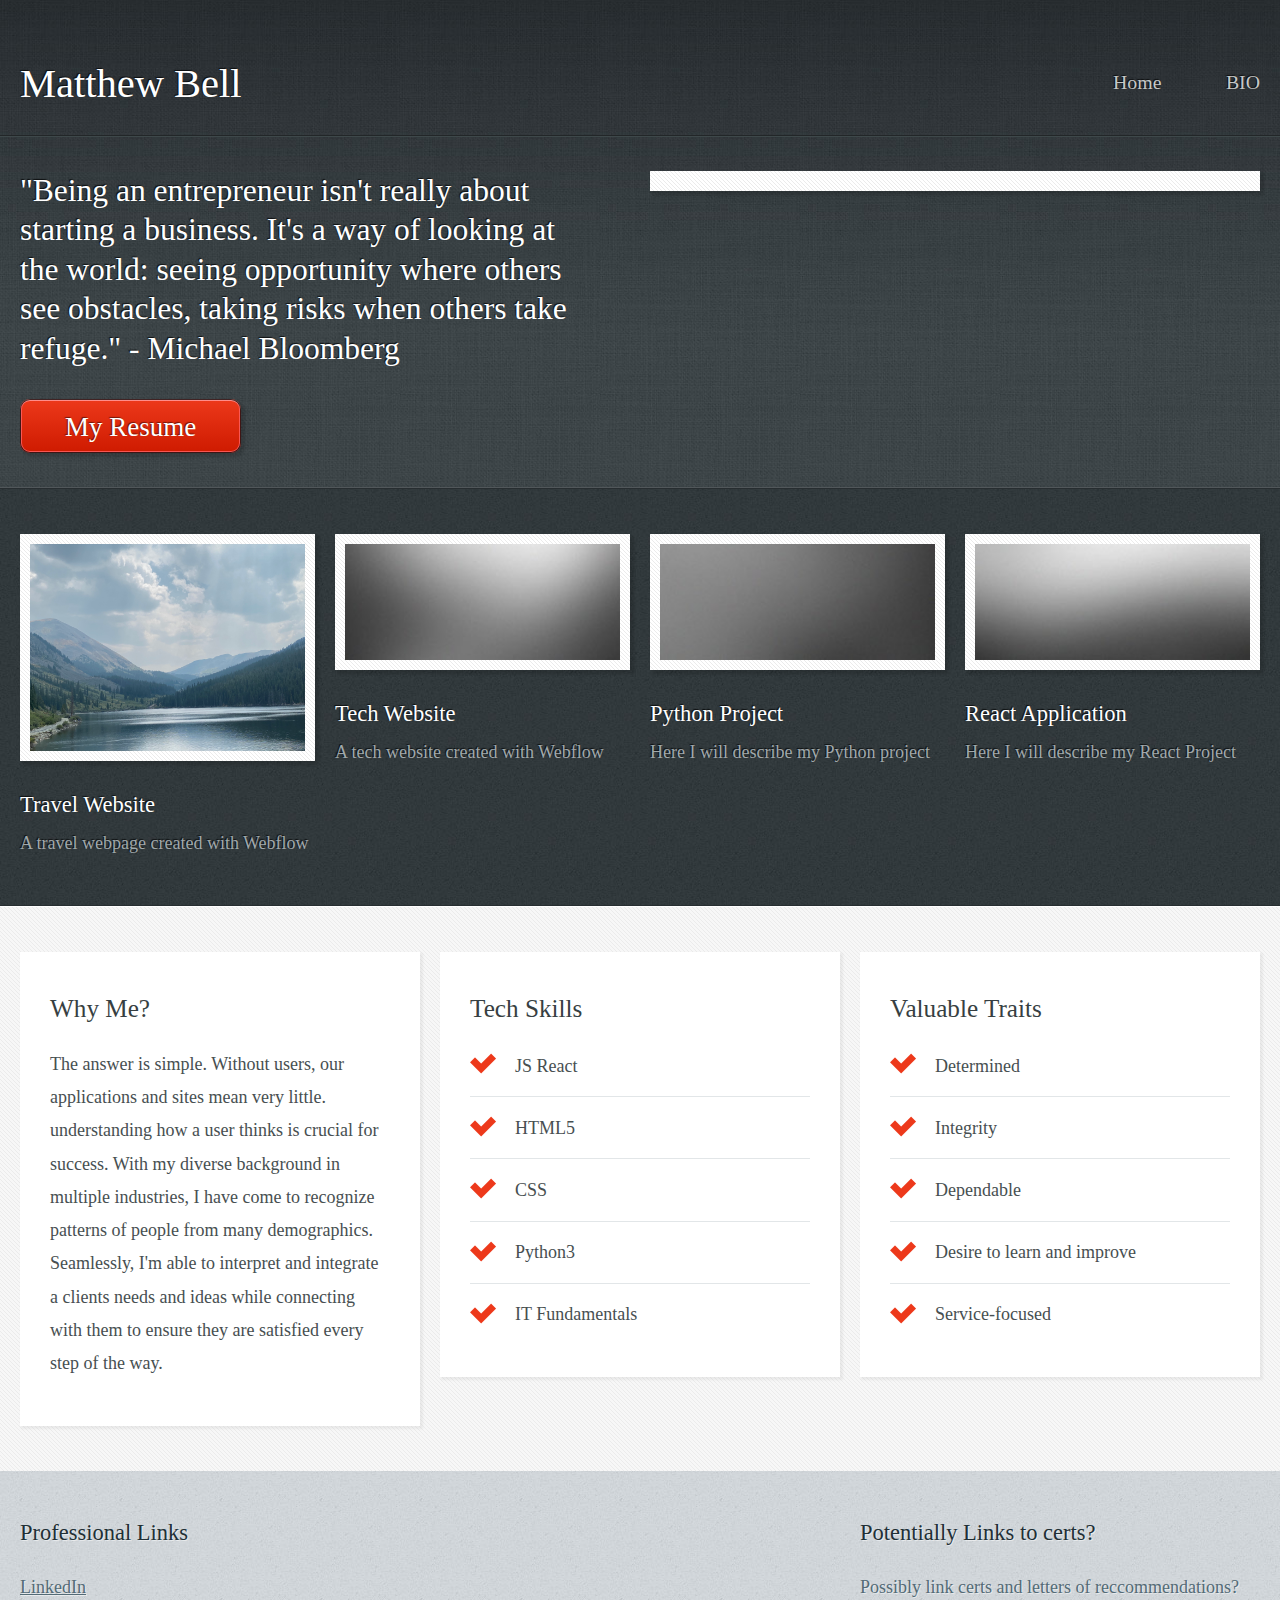
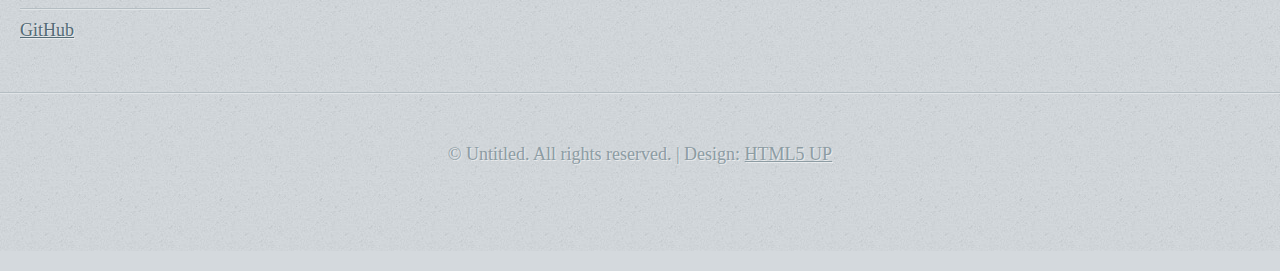
==== commit e53444e8: "update" ====
--- a/index.html
+++ b/index.html
@@ -6,7 +6,7 @@
 -->
 <html>
   <head>
-    <title>Matthew Bell's Portfolio</title>
+    <title>Matthew Bell</title>
     <meta charset="utf-8" />
     <meta
       name="viewport"
@@ -23,7 +23,6 @@
             <div class="col-12">
               <!-- Logo -->
               <h1><a href="index.html" id="logo">Matthew Bell</a></h1>
-
               <!-- Nav -->
               <nav id="nav">
                 <a href="index.html">Home</a>
@@ -43,7 +42,9 @@
                   others see obstacles, taking risks when others take refuge." -
                   Michael Bloomberg
                 </p>
-                <a href="#" class="button-large">Go on, click me!</a>
+                <a href="assets/Resume.pdf" download class="button-large"
+                  >My Resume</a
+                >
               </div>
               <div class="col-6 col-12-medium imp-medium">
                 <!-- Banner Image -->
@@ -66,8 +67,8 @@
                 <a href="#" class="bordered-feature-image"
                   ><img src="images/ColoradoBG1.jpeg" alt=""
                 /></a>
-                <h2>Project 1 Coming Soon!</h2>
-                <p>Here I will describe Project 1 in detail.</p>
+                <h2>Travel Website</h2>
+                <p>A travel webpage created with Webflow</p>
               </section>
             </div>
             <div class="col-3 col-6-medium col-12-small">
@@ -76,8 +77,8 @@
                 <a href="images/ColoradoBG1.jpeg" class="bordered-feature-image"
                   ><img src="images/pic02.jpg" alt=""
                 /></a>
-                <h2>Project 2 Coming Soon!</h2>
-                <p>Here I will describe Project 2 in detail.</p>
+                <h2>Tech Website</h2>
+                <p>A tech website created with Webflow</p>
               </section>
             </div>
             <div class="col-3 col-6-medium col-12-small">
@@ -86,8 +87,8 @@
                 <a href="#" class="bordered-feature-image"
                   ><img src="images/pic03.jpg" alt=""
                 /></a>
-                <h2>Project 3 Coming Soon!</h2>
-                <p>Here I will describe Project 3 in detail.</p>
+                <h2>Python Project</h2>
+                <p>Here I will describe my Python project</p>
               </section>
             </div>
             <div class="col-3 col-6-medium col-12-small">
@@ -96,8 +97,8 @@
                 <a href="#" class="bordered-feature-image"
                   ><img src="images/pic04.jpg" alt=""
                 /></a>
-                <h2>Project 4 Coming Soon!</h2>
-                <p>Here I will describe Project 4 in detail.</p>
+                <h2>React Application</h2>
+                <p>Here I will describe my React Project</p>
               </section>
             </div>
           </div>
@@ -114,16 +115,15 @@
                 <header>
                   <h2>Why Me?</h2>
                 </header>
-                <a href="#" class="feature-image"
-                  ><img src="images/pic05.jpg" alt=""
-                /></a>
+
                 <p>
-                  How am I a good fit for your company? The answer is simple.
-                  Without users, our applications and sites mean very little.
-                  Understanding how a user thinks is crucial for success. This
-                  is where I come in. With my diverse background in multiple
+                  The answer is simple. Without users, our applications and
+                  sites mean very little. understanding how a user thinks is
+                  crucial for success. With my diverse background in multiple
                   industries, I have come to recognize patterns of people from
-                  all walks of life.
+                  many demographics. Seamlessly, I'm able to interpret and
+                  integrate a clients needs and ideas while connecting with them
+                  to ensure they are satisfied every step of the way.
                 </p>
               </section>
             </div>
@@ -132,7 +132,6 @@
               <section>
                 <header>
                   <h2>Tech Skills</h2>
-                  <h3>A sneak peak!</h3>
                 </header>
                 <ul class="check-list">
                   <li>JS React</li>
@@ -169,21 +168,23 @@
             <div class="col-8 col-12-medium">
               <!-- Links -->
               <section>
-                <h2>Links to Important Stuff - fill this gap</h2>
+                <h2>Professional Links</h2>
                 <div>
                   <div class="row">
                     <div class="col-3 col-12-small">
                       <ul class="link-list last-child">
                         <li>
-                          <a href="#">Indeed</a>
-                        </li>
-                        <li>
                           <a
                             href="https://www.linkedin.com/in/matthew-bell-907687108"
+                            target="_blank"
                             >LinkedIn</a
                           >
                         </li>
-                        <li><a href="https://github.com/bmatt58">GitHub</a></li>
+                        <li>
+                          <a href="https://github.com/bmatt58" target="_blank"
+                            >GitHub</a
+                          >
+                        </li>
                       </ul>
                     </div>
                   </div>
--- a/assets/css/main.css
+++ b/assets/css/main.css
@@ -175,7 +175,7 @@
   background: #d4d9dd url("images/bg03.jpg");
   color: #474f51;
   font-size: 13.5pt;
-  font-family: "Yanone Kaffeesatz";
+  font-family: "Roboto";
   line-height: 1.85em;
   font-weight: 300;
 }
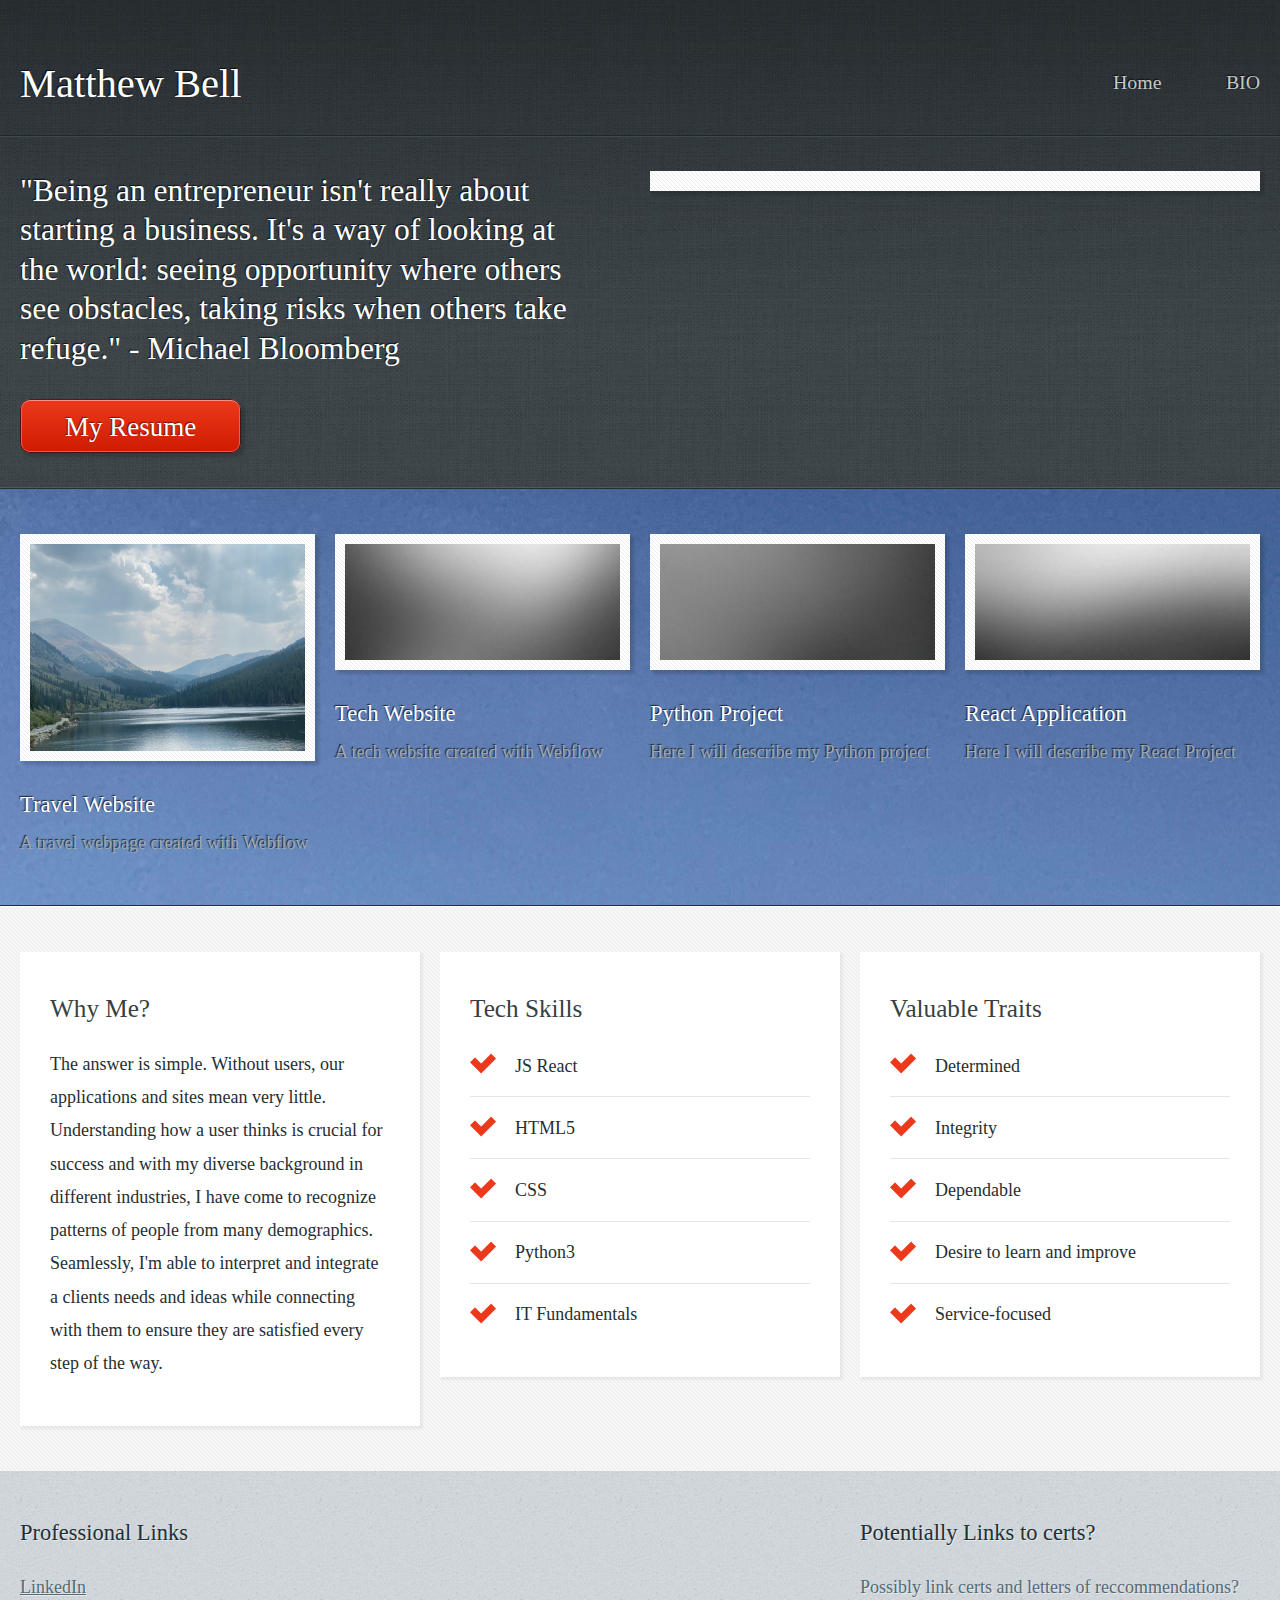
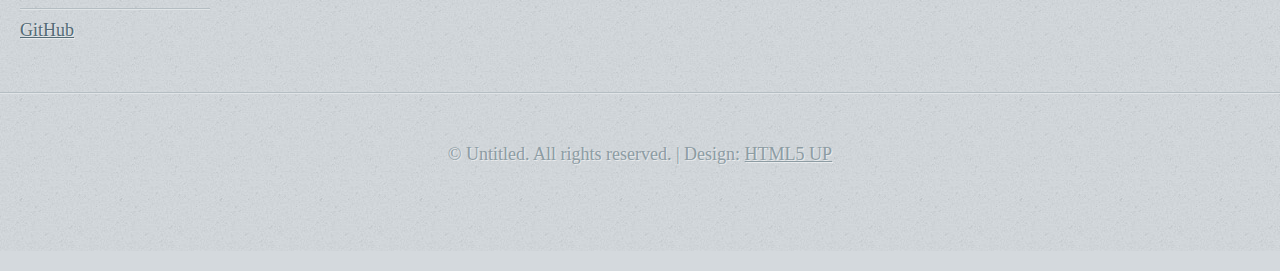
==== commit f646ee9a: "Update index.html" ====
--- a/index.html
+++ b/index.html
@@ -118,12 +118,13 @@
 
                 <p>
                   The answer is simple. Without users, our applications and
-                  sites mean very little. understanding how a user thinks is
-                  crucial for success. With my diverse background in multiple
-                  industries, I have come to recognize patterns of people from
-                  many demographics. Seamlessly, I'm able to interpret and
-                  integrate a clients needs and ideas while connecting with them
-                  to ensure they are satisfied every step of the way.
+                  sites mean very little. Understanding how a user thinks is
+                  crucial for success and with my diverse background in
+                  different industries, I have come to recognize patterns of
+                  people from many demographics. Seamlessly, I'm able to
+                  interpret and integrate a clients needs and ideas while
+                  connecting with them to ensure they are satisfied every step
+                  of the way.
                 </p>
               </section>
             </div>
--- a/assets/css/main.css
+++ b/assets/css/main.css
@@ -173,7 +173,7 @@
 
 body {
   background: #d4d9dd url("images/bg03.jpg");
-  color: #474f51;
+  color: #272e31;
   font-size: 13.5pt;
   font-family: "Roboto";
   line-height: 1.85em;
@@ -1669,7 +1669,7 @@
 /* Features */
 
 #features {
-  background: #353d40 url("images/bg02.jpg");
+  background: #353d40 url("images/MoRiverSunset.jpeg");
   border-bottom: solid 1px #272e31;
   padding: 45px 0 45px 0;
   text-shadow: -1px -1px 1px rgba(0, 0, 0, 0.75);
